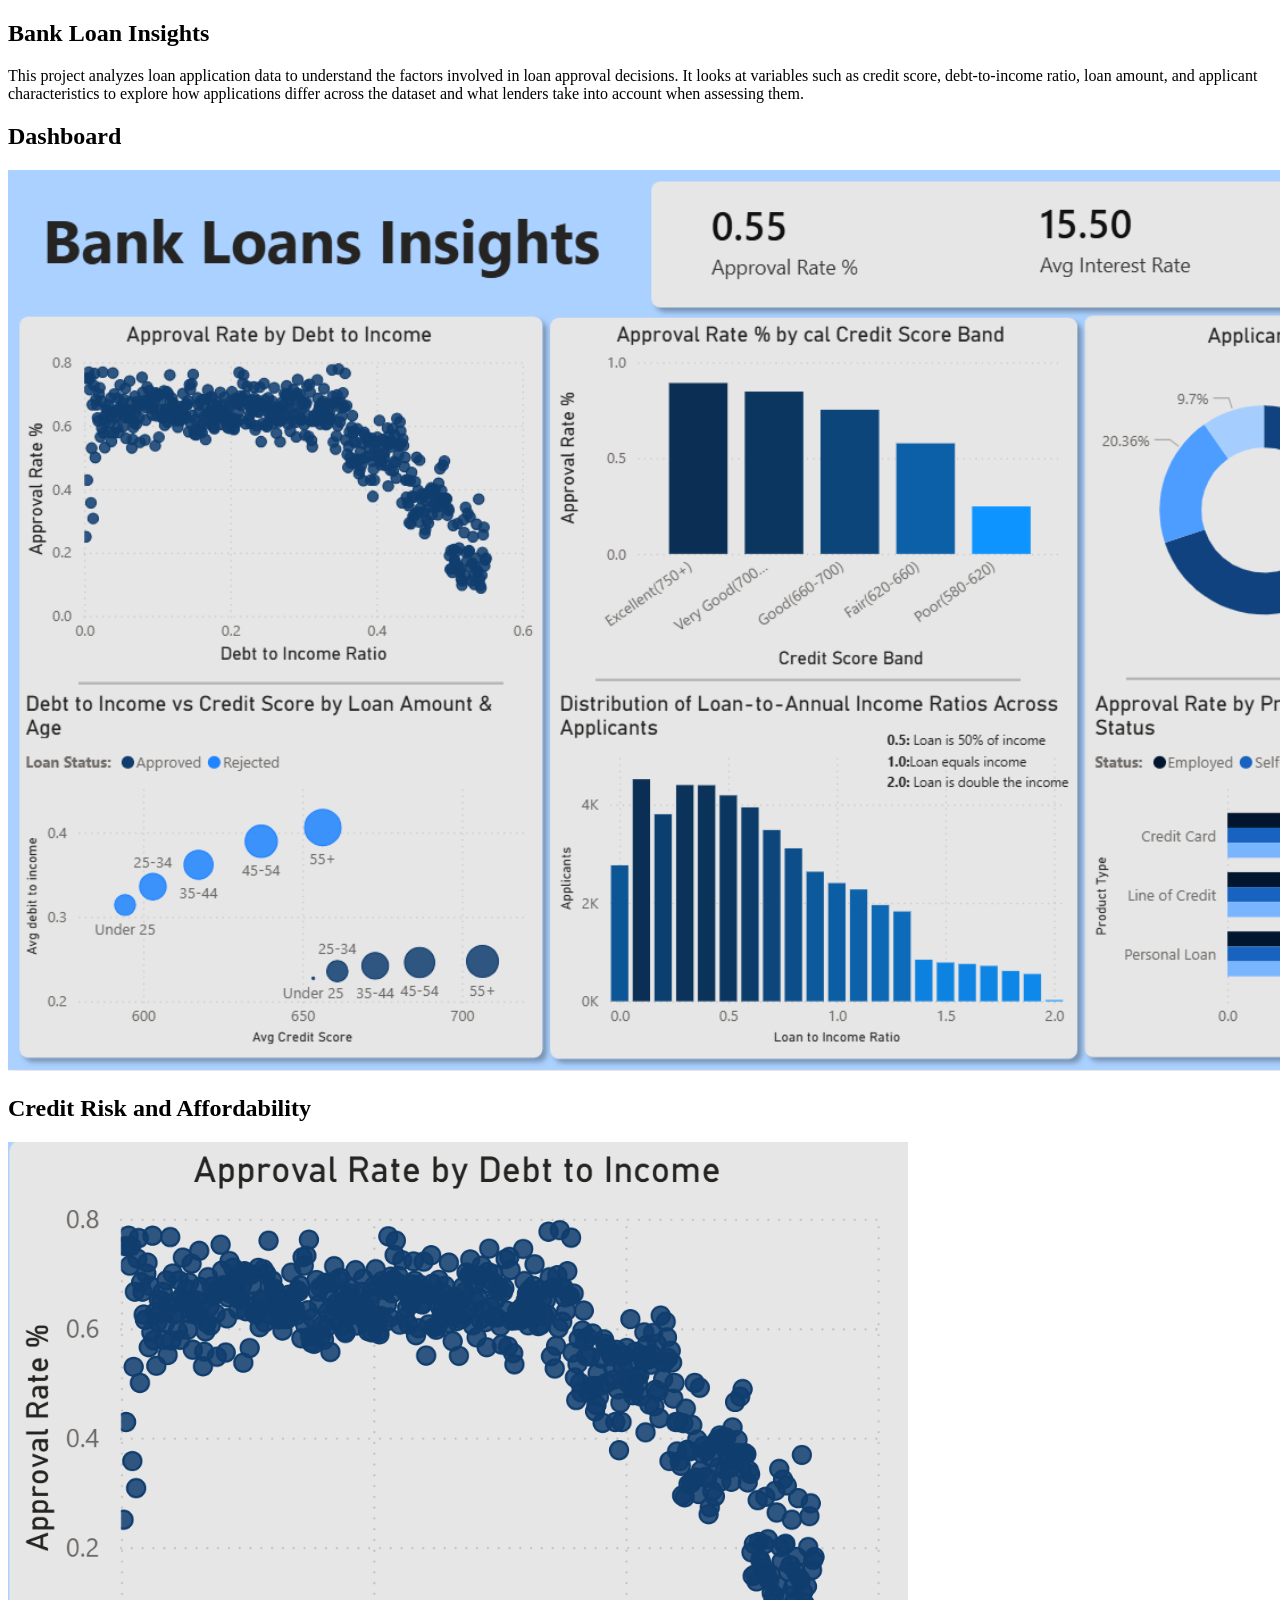
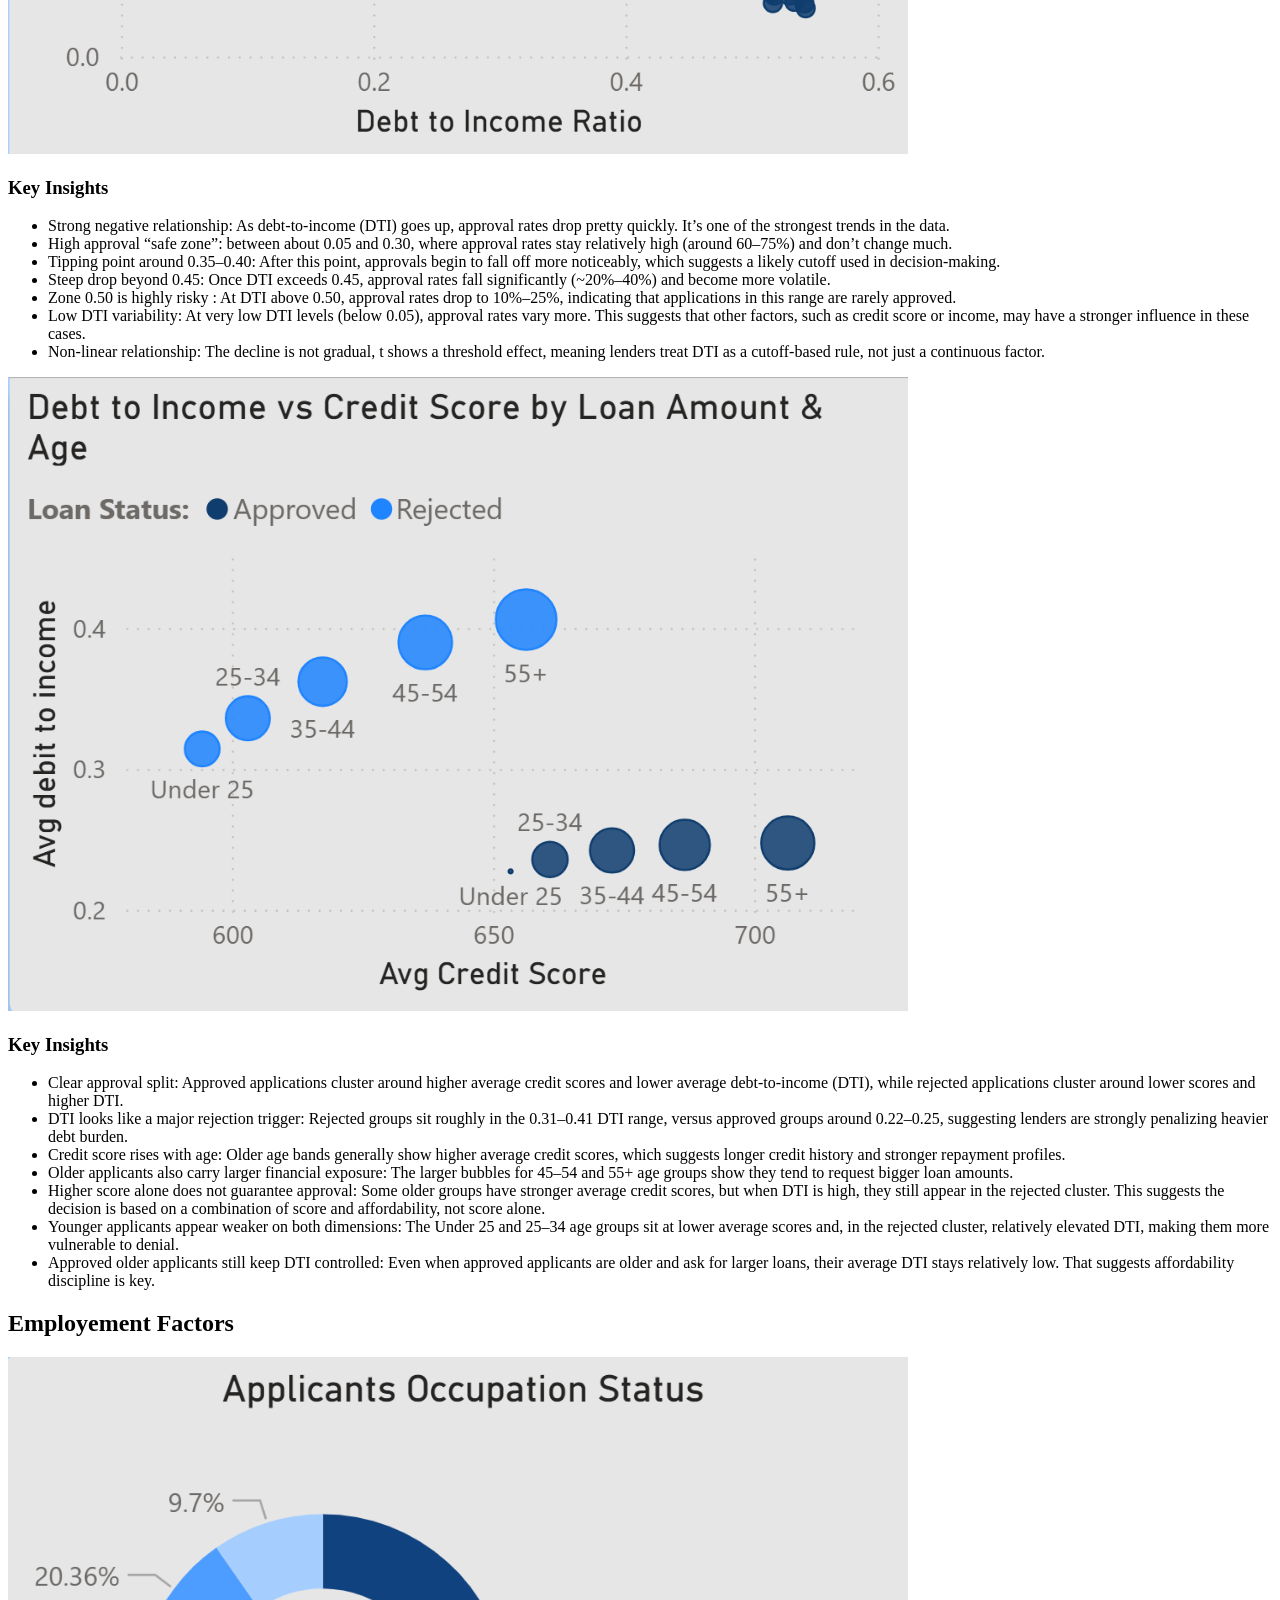
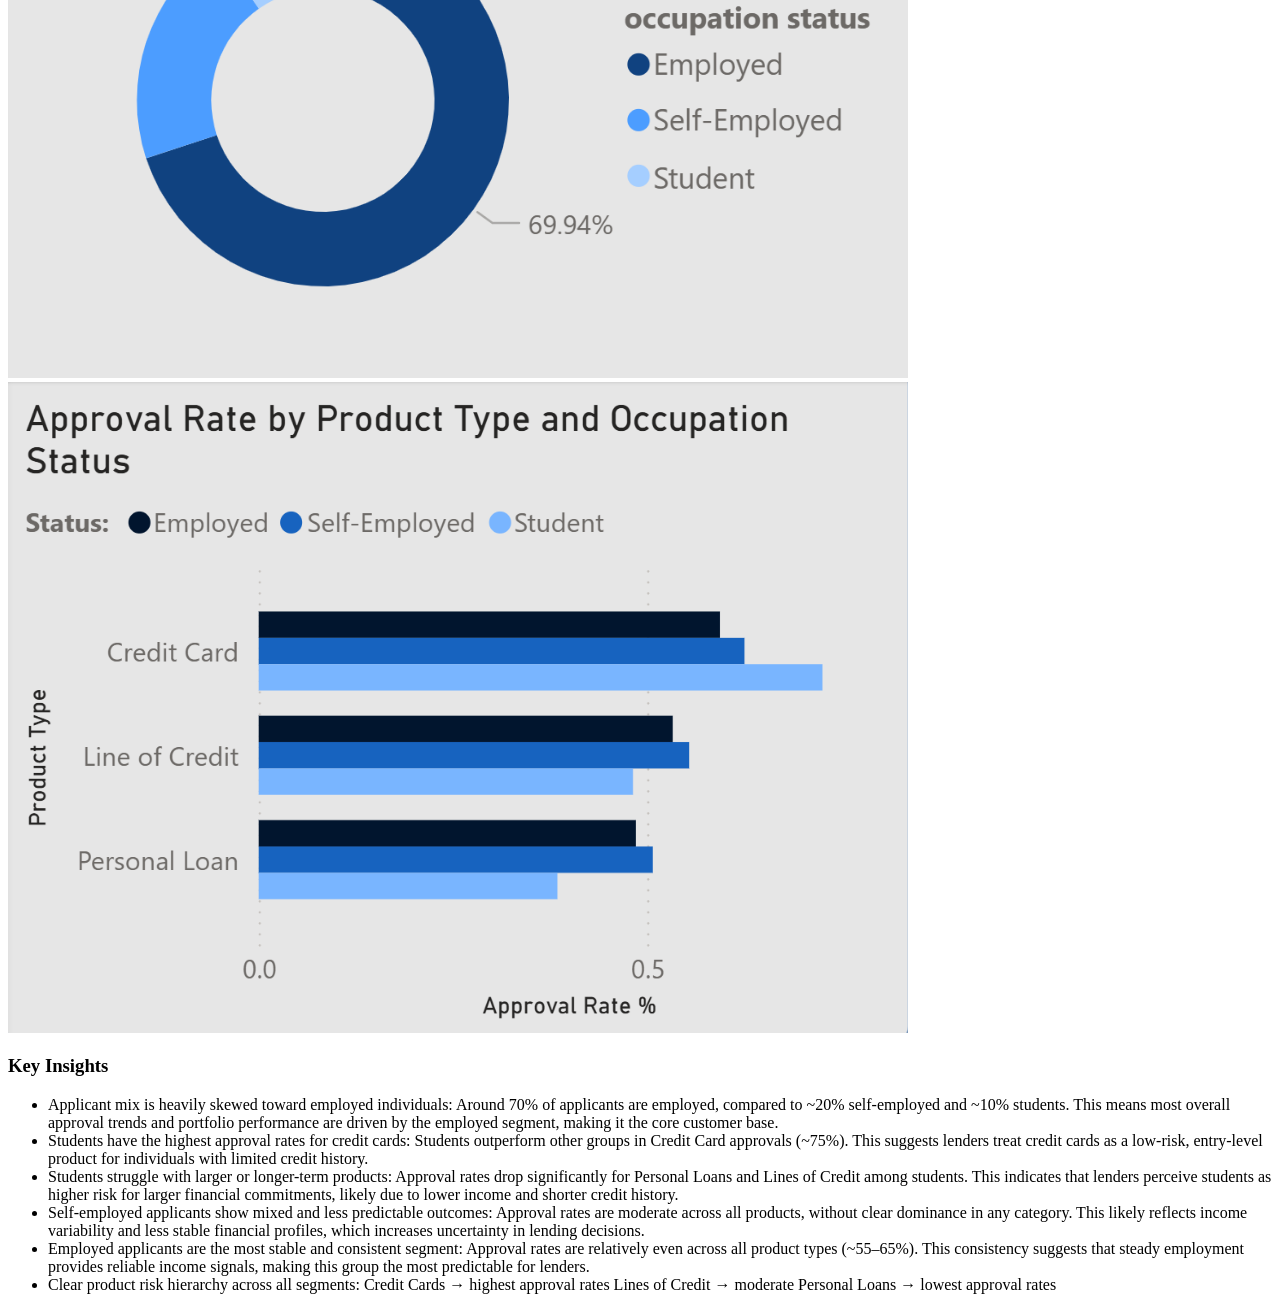
==== insights page: bank loan.html @ 74b9f203 "Update insights page: bank loan.html" ====
<!DOCTYPE html>
<html lang="en">
<head>
  <meta charset="UTF-8">
  <meta name="viewport" content="width=device-width, initial-scale=1.0">
  <title>Project One Documentation</title>
  <link rel="stylesheet" href="style.css">
</head>
<body>

  <section class="project-doc">
    <h1>Bank Loan Insights </h1>
    <p>This project analyzes loan application data to understand the factors involved in loan approval decisions. 
      It looks at variables such as credit score, debt-to-income ratio, loan amount, and applicant characteristics 
      to explore how applications differ across the dataset and what lenders take into account when assessing them.</p>

     <h1>Dashboard </h1>
    <img src="assets/Images/Bank loan/Bank loan Dashboard.png" width="1600">
   

<!--💡INSIGHT 1 -->
    
  <h1>Credit Risk and Affordability</h1>
     <img src="assets/Images/Bank loan/approval rate by debt to income.png" alt="Chart showing sales trend" width="900">

    <h3>Key Insights</h3>
    <ul>
      <li>Strong negative relationship: 
		  As debt-to-income (DTI) goes up, approval rates drop pretty quickly. It’s one of the strongest trends in the data.</li>
      <li>High approval “safe zone”: between about 0.05 and 0.30, where approval rates stay relatively high (around 60–75%) and don’t change much.</li>
      <li>Tipping point around 0.35–0.40: After this point, approvals begin to fall off more noticeably, which suggests a likely cutoff used in decision-making.</li>
      <li>Steep drop beyond 0.45:  Once DTI exceeds 0.45, approval rates fall significantly (~20%–40%) and become more volatile.</li>
      <li>Zone 0.50 is highly risky : At DTI above 0.50, approval rates drop to 10%–25%, indicating that applications in this range are rarely approved.</li>
      <li>Low DTI variability:  At very low DTI levels (below 0.05), approval rates vary more. This suggests that other factors, such as credit score or income, may have a stronger influence in these cases. </li>
      <li>Non-linear relationship: The decline is not gradual, t shows a threshold effect, meaning lenders treat DTI as a cutoff-based rule, not just a continuous factor.</li>
    </ul>

    
     <img src="assets/Images/Bank loan/chart. DTI vs CS.png" alt="Chart showing sales trend" width="900">

    <h3>Key Insights</h3>
    <ul>
      <li>Clear approval split: Approved applications cluster around higher average credit scores and lower average debt-to-income (DTI), while rejected applications cluster around lower scores and higher DTI.</li>
      <li>DTI looks like a major rejection trigger: Rejected groups sit roughly in the 0.31–0.41 DTI range, versus approved groups around 0.22–0.25, suggesting lenders are strongly penalizing heavier debt burden.</li>
      <li>Credit score rises with age: Older age bands generally show higher average credit scores, which suggests longer credit history and stronger repayment profiles.</li>
      <li>Older applicants also carry larger financial exposure: The larger bubbles for 45–54 and 55+ age groups show they tend to request bigger loan amounts.</li>
      <li>Higher score alone does not guarantee approval: Some older groups have stronger average credit scores, but when DTI is high, they still appear in the rejected cluster. This suggests the decision is based on a combination of score and affordability, not score alone.</li>
      <li>Younger applicants appear weaker on both dimensions: The Under 25 and 25–34 age groups sit at lower average scores and, in the rejected cluster, relatively elevated DTI, making them more vulnerable to denial. </li>
      <li>Approved older applicants still keep DTI controlled: Even when approved applicants are older and ask for larger loans, their average DTI stays relatively low. That suggests affordability discipline is key.</li>
    </ul>


 <!--💡INSIGHT 2 -->
    
  <h1>Employement Factors</h1>
     <img src="assets/Images/Bank loan/apllications job status.png" alt="Chart showing sales trend" width="900">
     <img src="assets/Images/Bank loan/product per occupation.png" alt="Chart showing sales trend" width="900">

    <h3>Key Insights</h3>
    <ul>
      <li>Applicant mix is heavily skewed toward employed individuals: Around 70% of applicants are employed, compared to ~20% self-employed and ~10% students. This means most overall approval trends and portfolio performance are driven by the employed segment, making it the core customer base.</li>
      <li>Students have the highest approval rates for credit cards: Students outperform other groups in Credit Card approvals (~75%). This suggests lenders treat credit cards as a low-risk, entry-level product for individuals with limited credit history.</li>
      <li>Students struggle with larger or longer-term products: Approval rates drop significantly for Personal Loans and Lines of Credit among students. This indicates that lenders perceive students as higher risk for larger financial commitments, likely due to lower income and shorter credit history.</li>
      <li>Self-employed applicants show mixed and less predictable outcomes: Approval rates are moderate across all products, without clear dominance in any category. This likely reflects income variability and less stable financial profiles, which increases uncertainty in lending decisions.</li>
      <li>Employed applicants are the most stable and consistent segment: Approval rates are relatively even across all product types (~55–65%). This consistency suggests that steady employment provides reliable income signals, making this group the most predictable for lenders.</li>
      <li>Clear product risk hierarchy across all segments: 
						Credit Cards → highest approval rates
						Lines of Credit → moderate			
						Personal Loans → lowest approval rates</li>
     </ul>
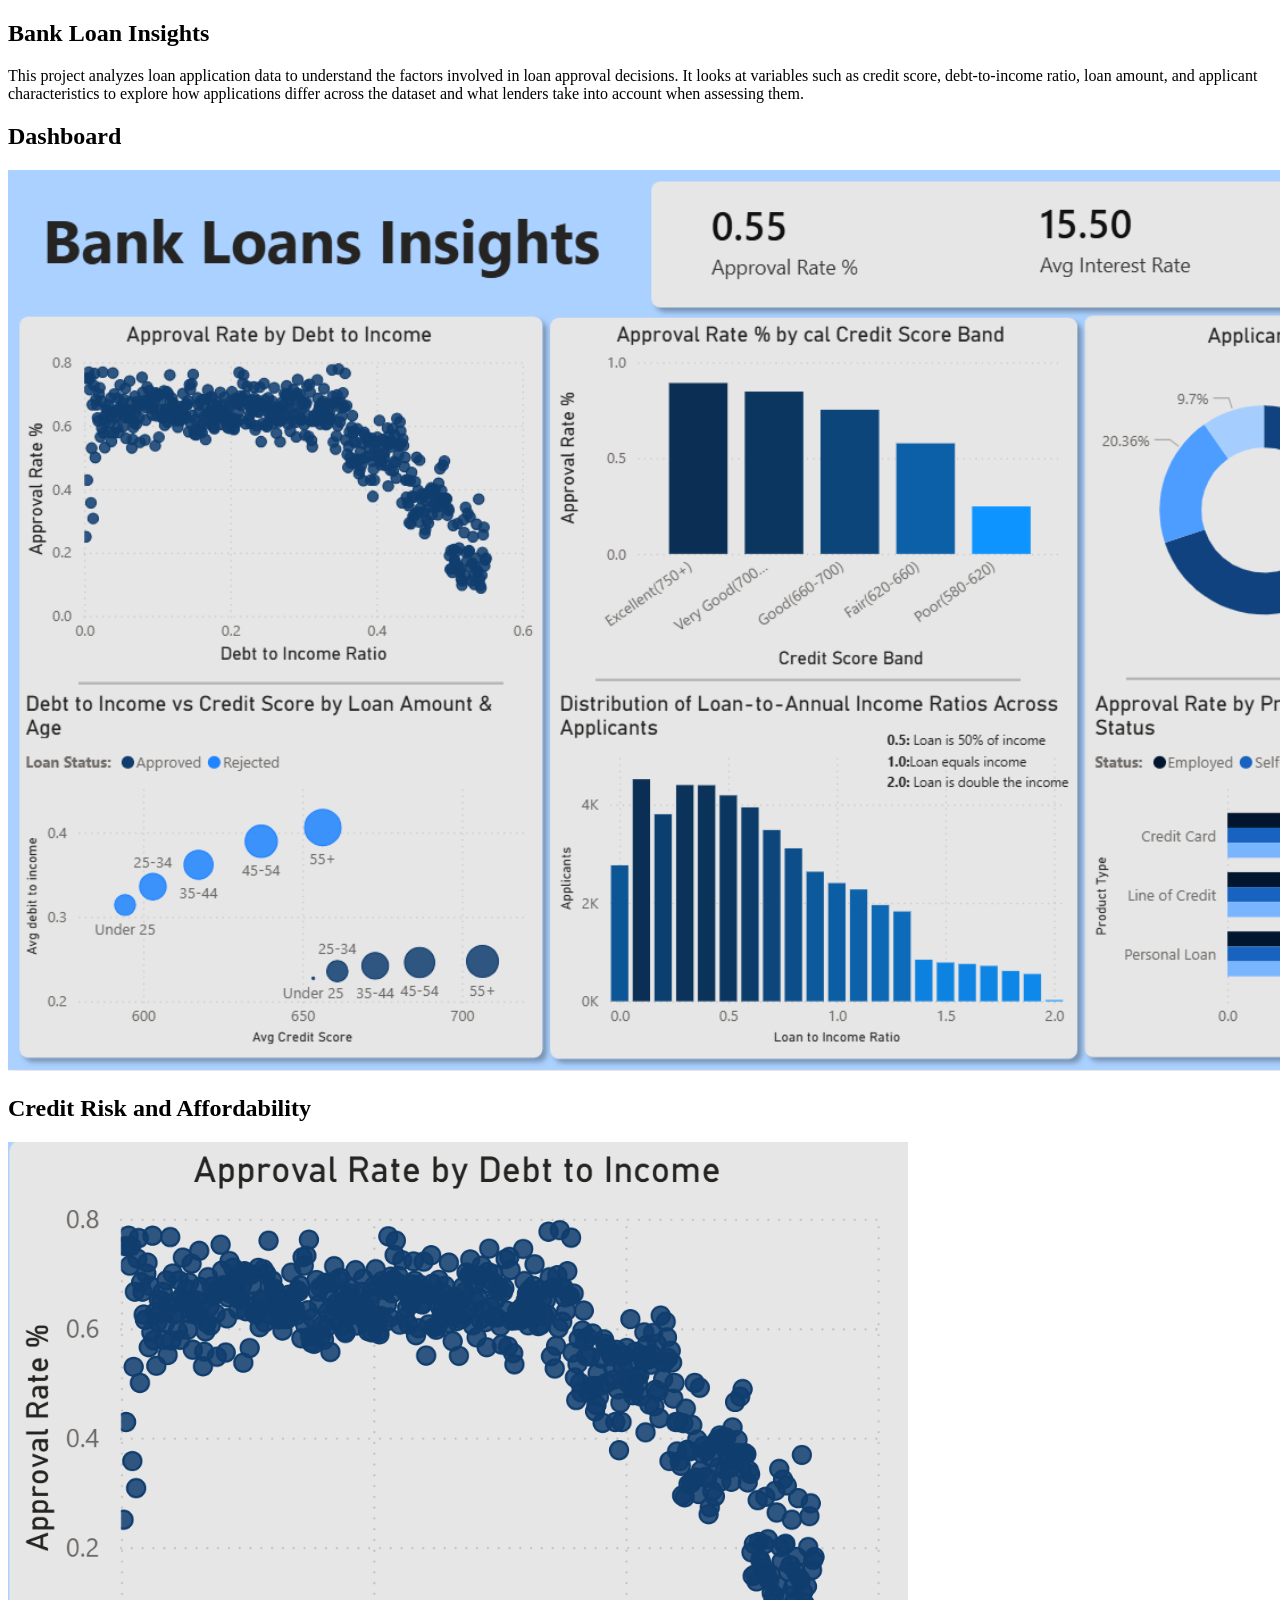
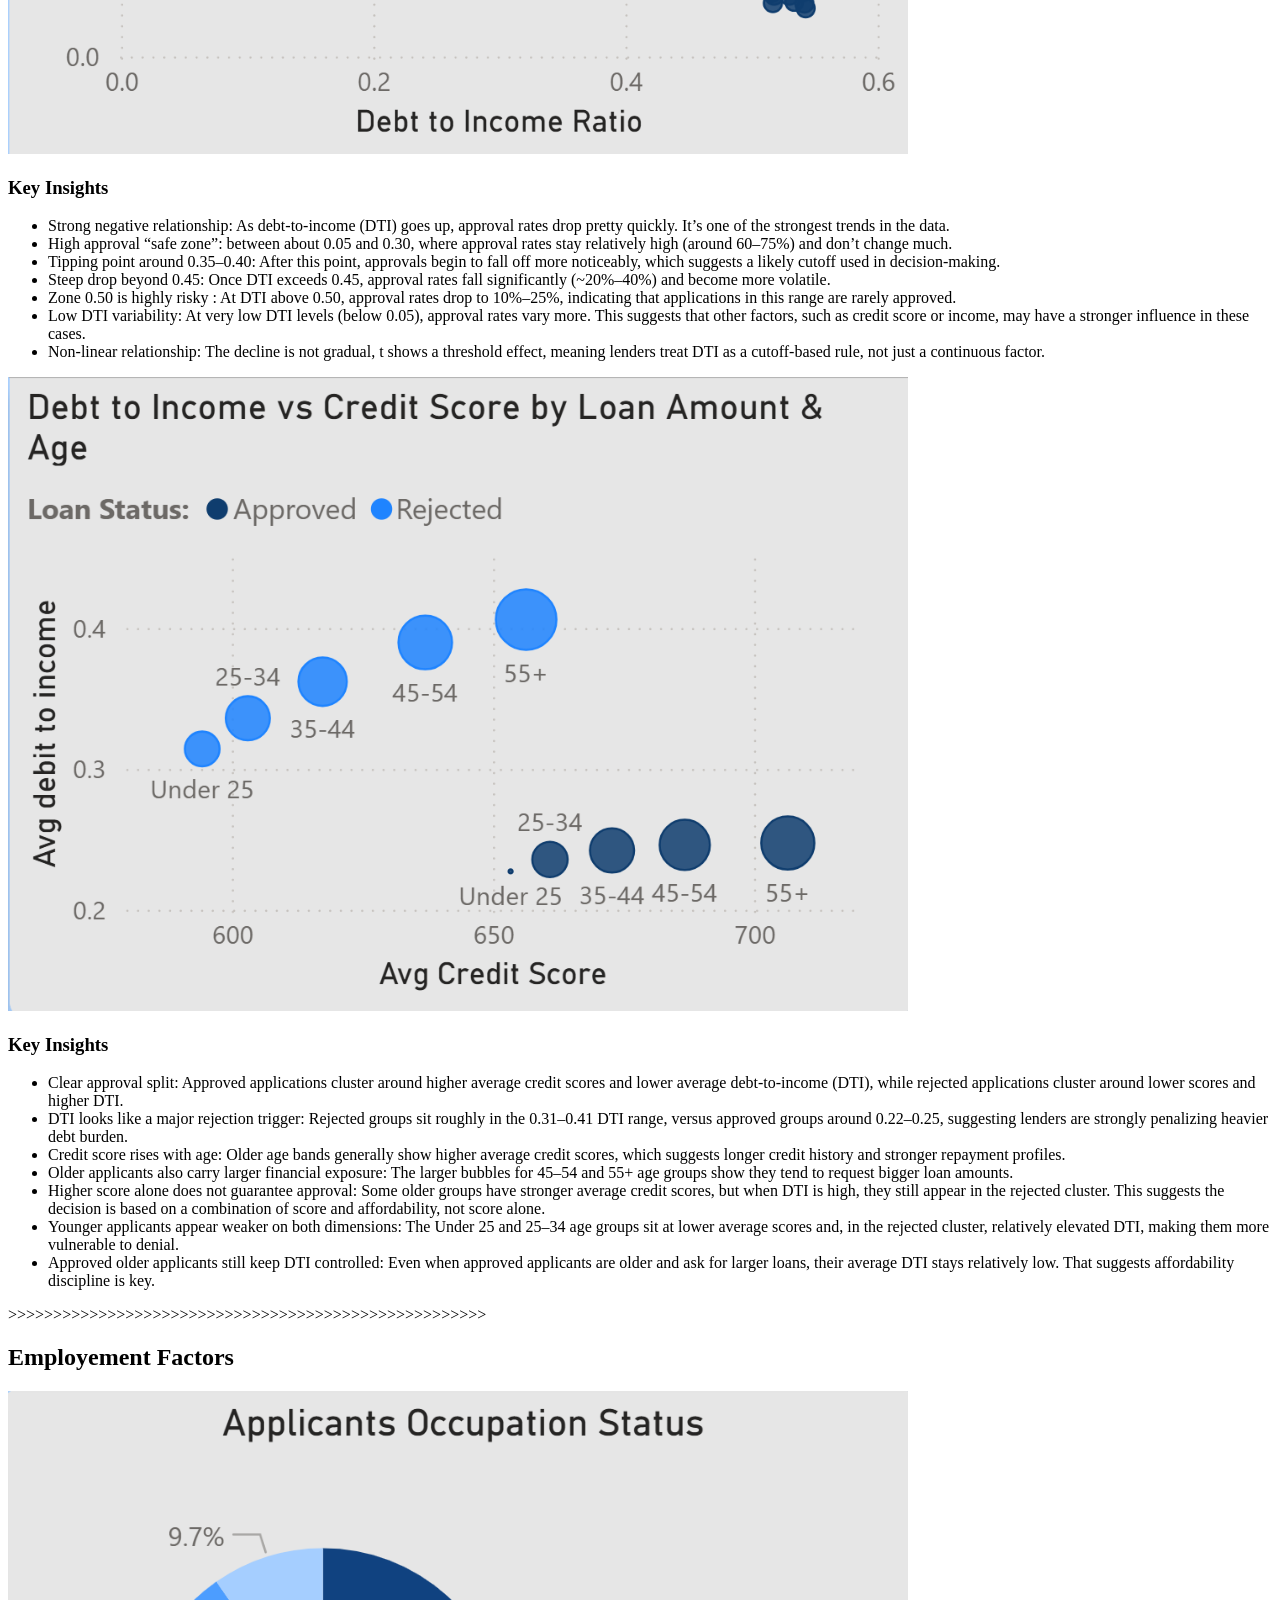
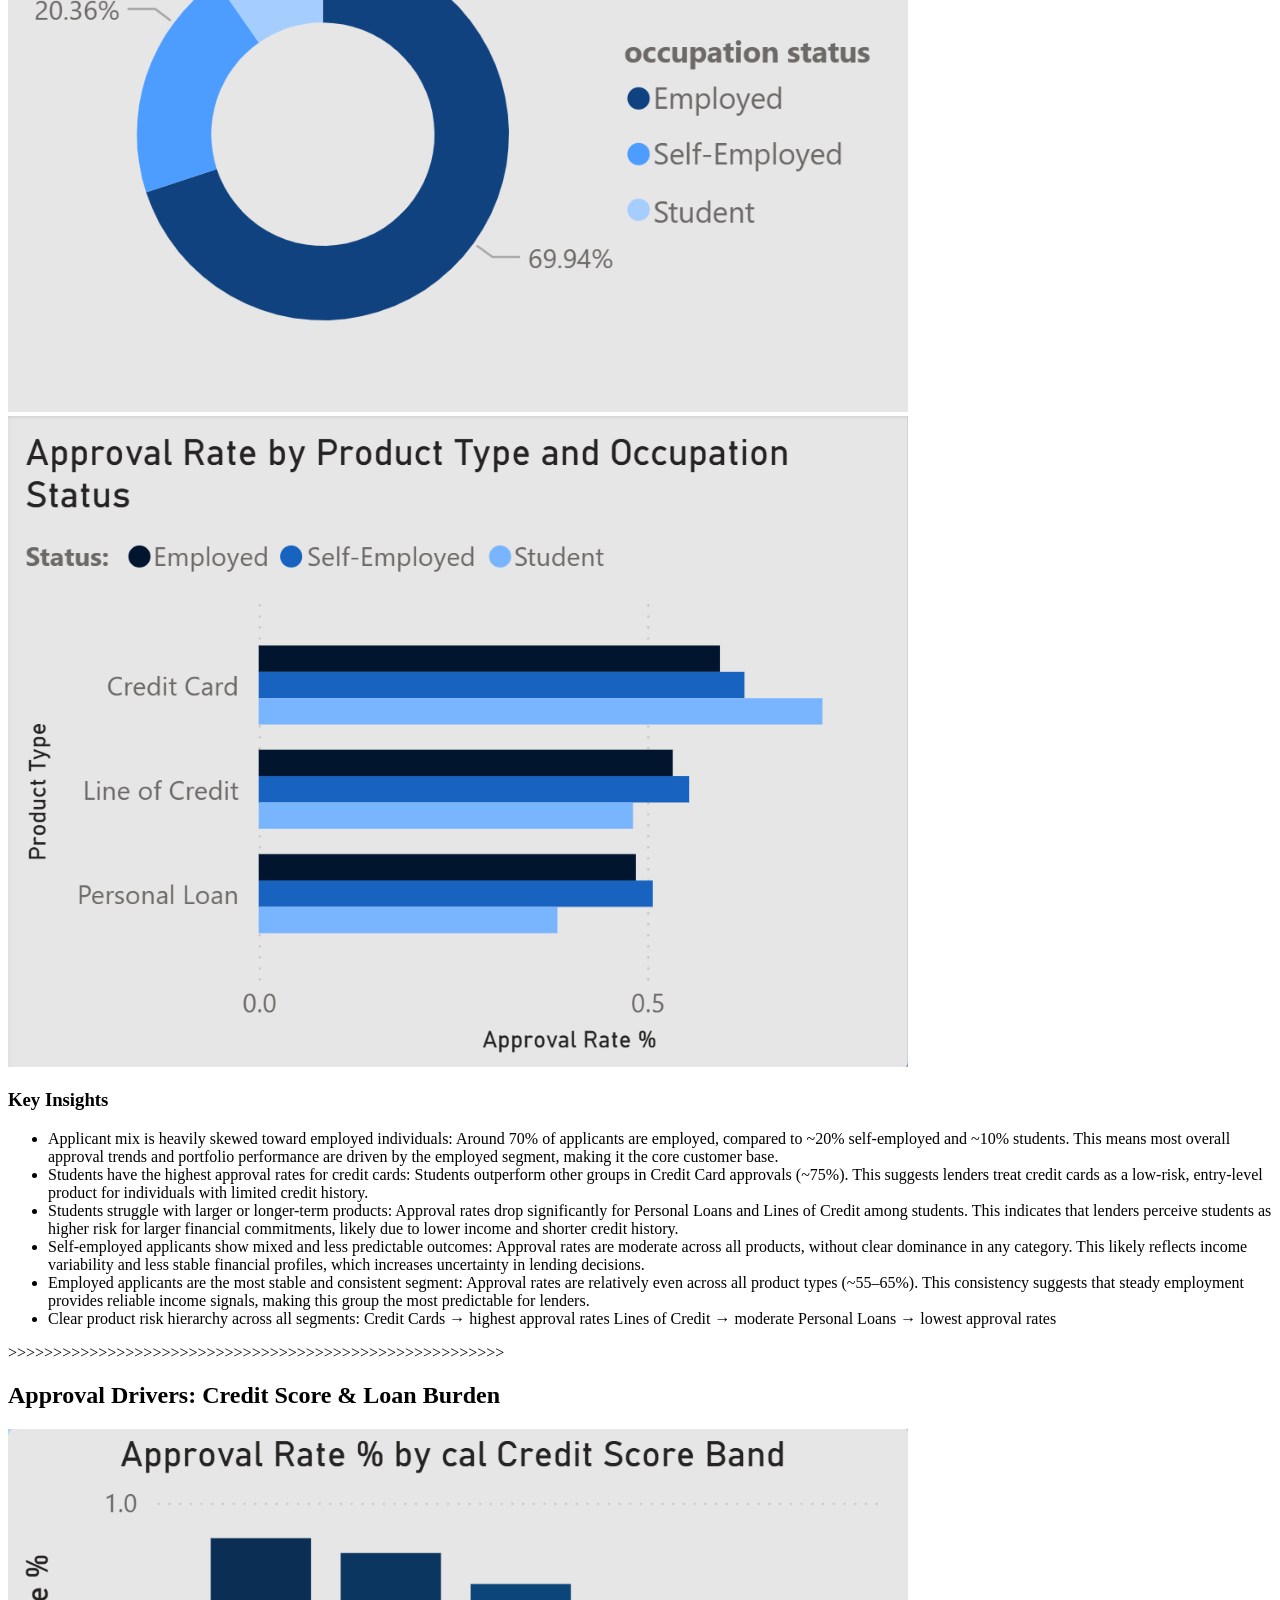
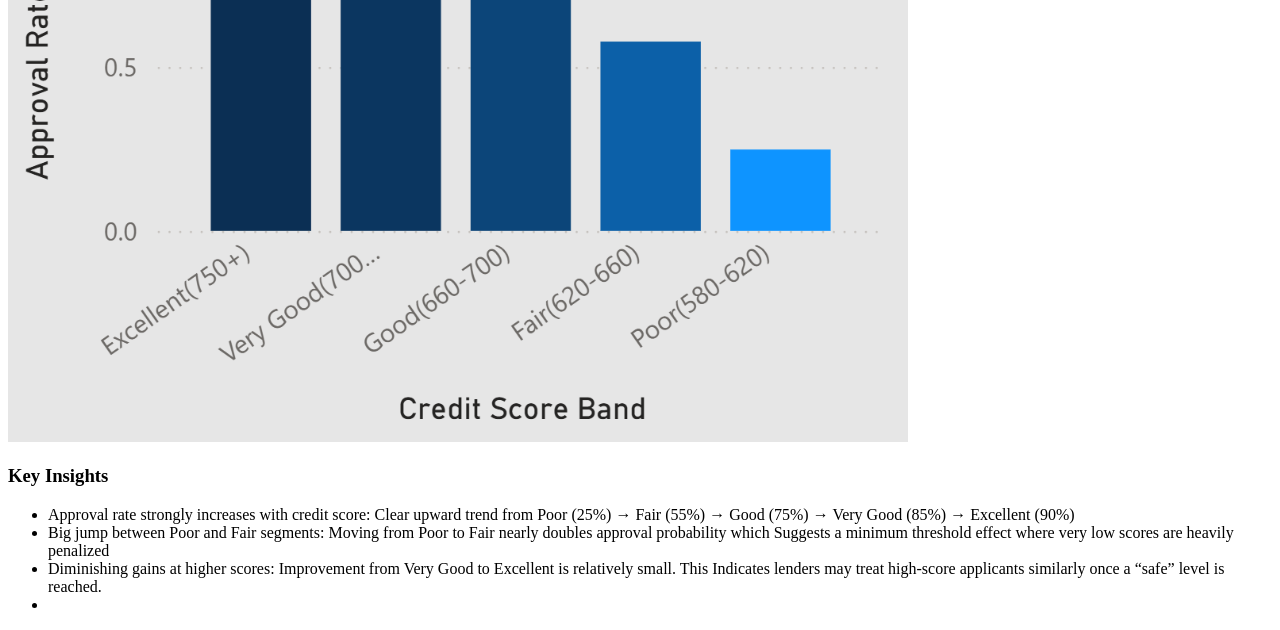
==== commit 6b79f123: "Update insights page: bank loan.html" ====
--- a/insights page: bank loan.html
+++ b/insights page: bank loan.html
@@ -50,7 +50,10 @@
     </ul>
 
 
- <!--💡INSIGHT 2 -->
+
+	  
+
+ <!--💡INSIGHT 2 -->>>>>>>>>>>>>>>>>>>>>>>>>>>>>>>>>>>>>>>>>>>>>>>>>>>>>>
     
   <h1>Employement Factors</h1>
      <img src="assets/Images/Bank loan/apllications job status.png" alt="Chart showing sales trend" width="900">
@@ -68,5 +71,21 @@
 						Lines of Credit → moderate			
 						Personal Loans → lowest approval rates</li>
      </ul>
+
+
+
+	  
+
+ <!--💡INSIGHT 3 -->>>>>>>>>>>>>>>>>>>>>>>>>>>>>>>>>>>>>>>>>>>>>>>>>>>>>>>>
+    
+  <h1>Approval Drivers: Credit Score & Loan Burden</h1>
+     <img src="assets/Images/Bank loan/aproval rate by CS.png" alt="Chart showing sales trend" width="900">
+
+    <h3>Key Insights</h3>
+    <ul>
+	  <li>Approval rate strongly increases with credit score: Clear upward trend from Poor (25%) → Fair (55%) → Good (75%) → Very Good (85%) → Excellent (90%)</li>
+	  <li>Big jump between Poor and Fair segments: Moving from Poor to Fair nearly doubles approval probability which Suggests a minimum threshold effect where very low scores are heavily penalized</li>
+	  <li>Diminishing gains at higher scores: Improvement from Very Good to Excellent is relatively small. This Indicates lenders may treat high-score applicants similarly once a “safe” level is reached.</li>
+	  <li></li>
     
 
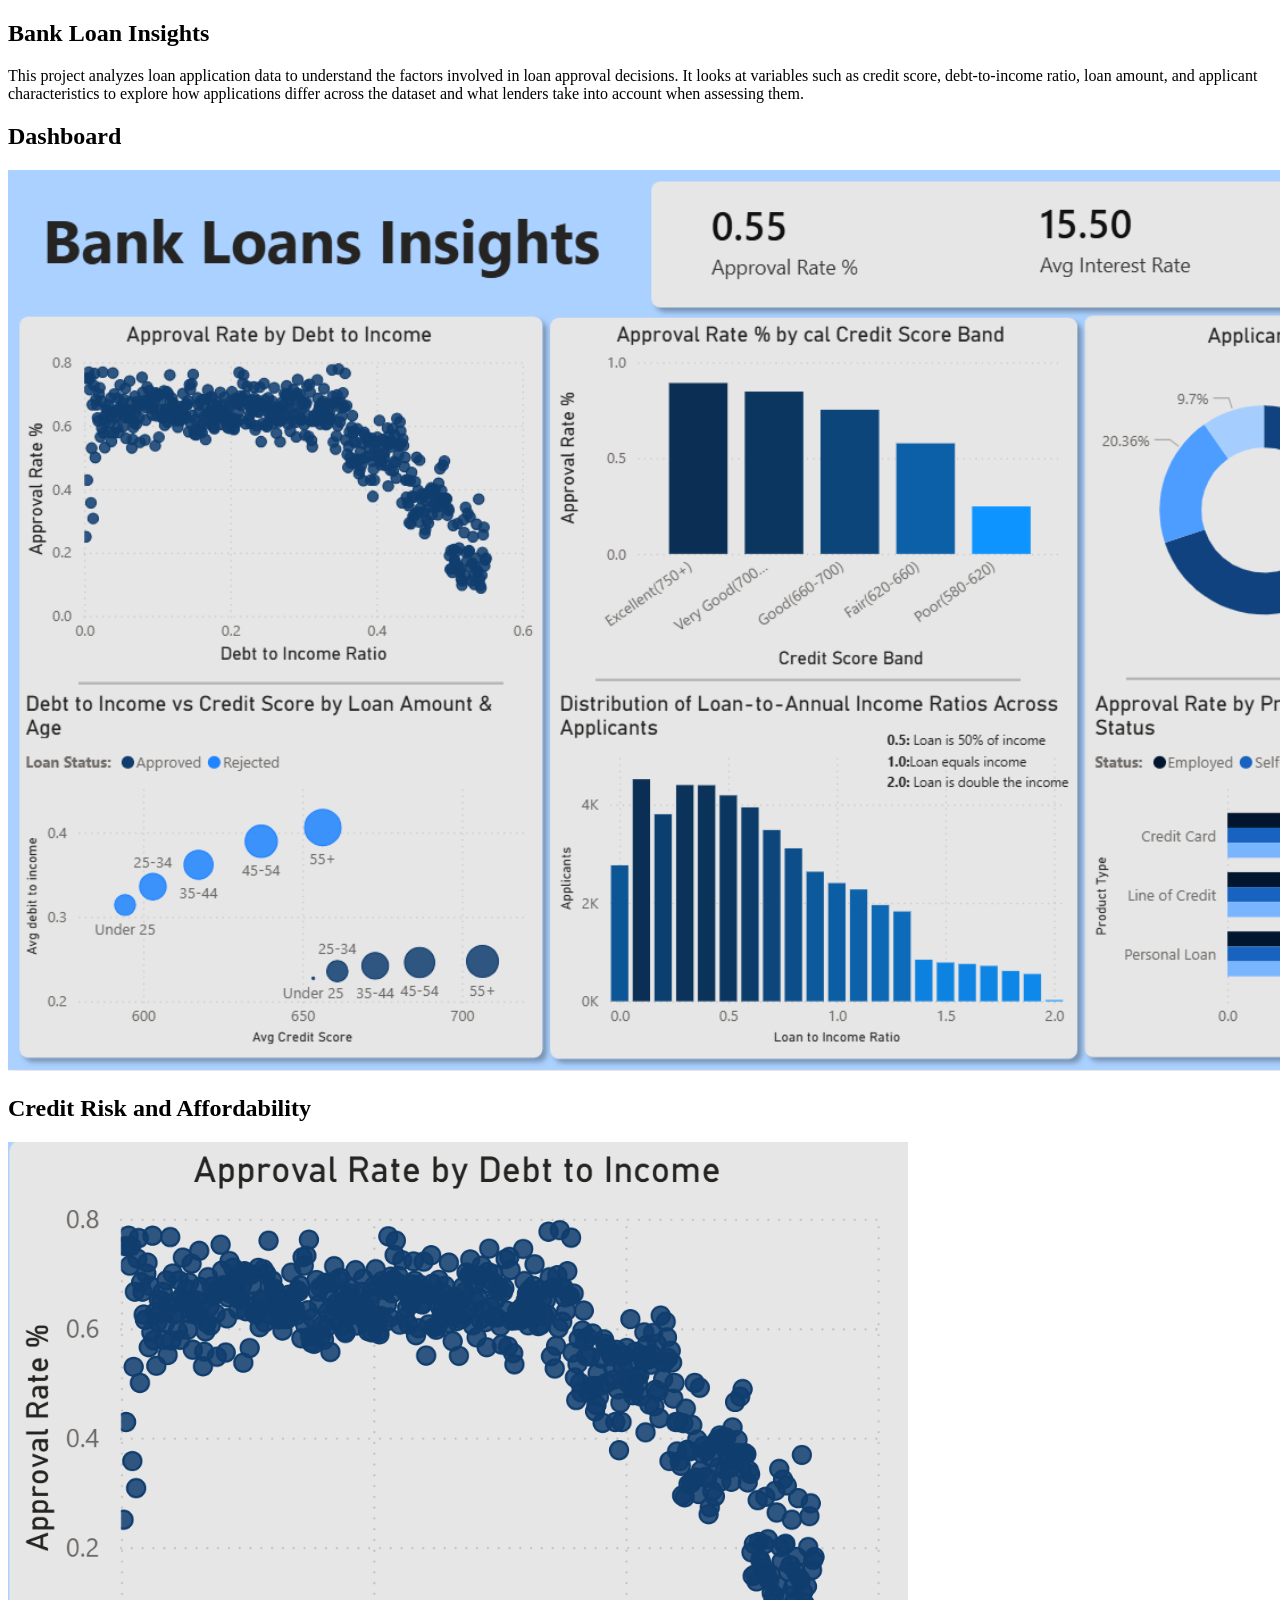
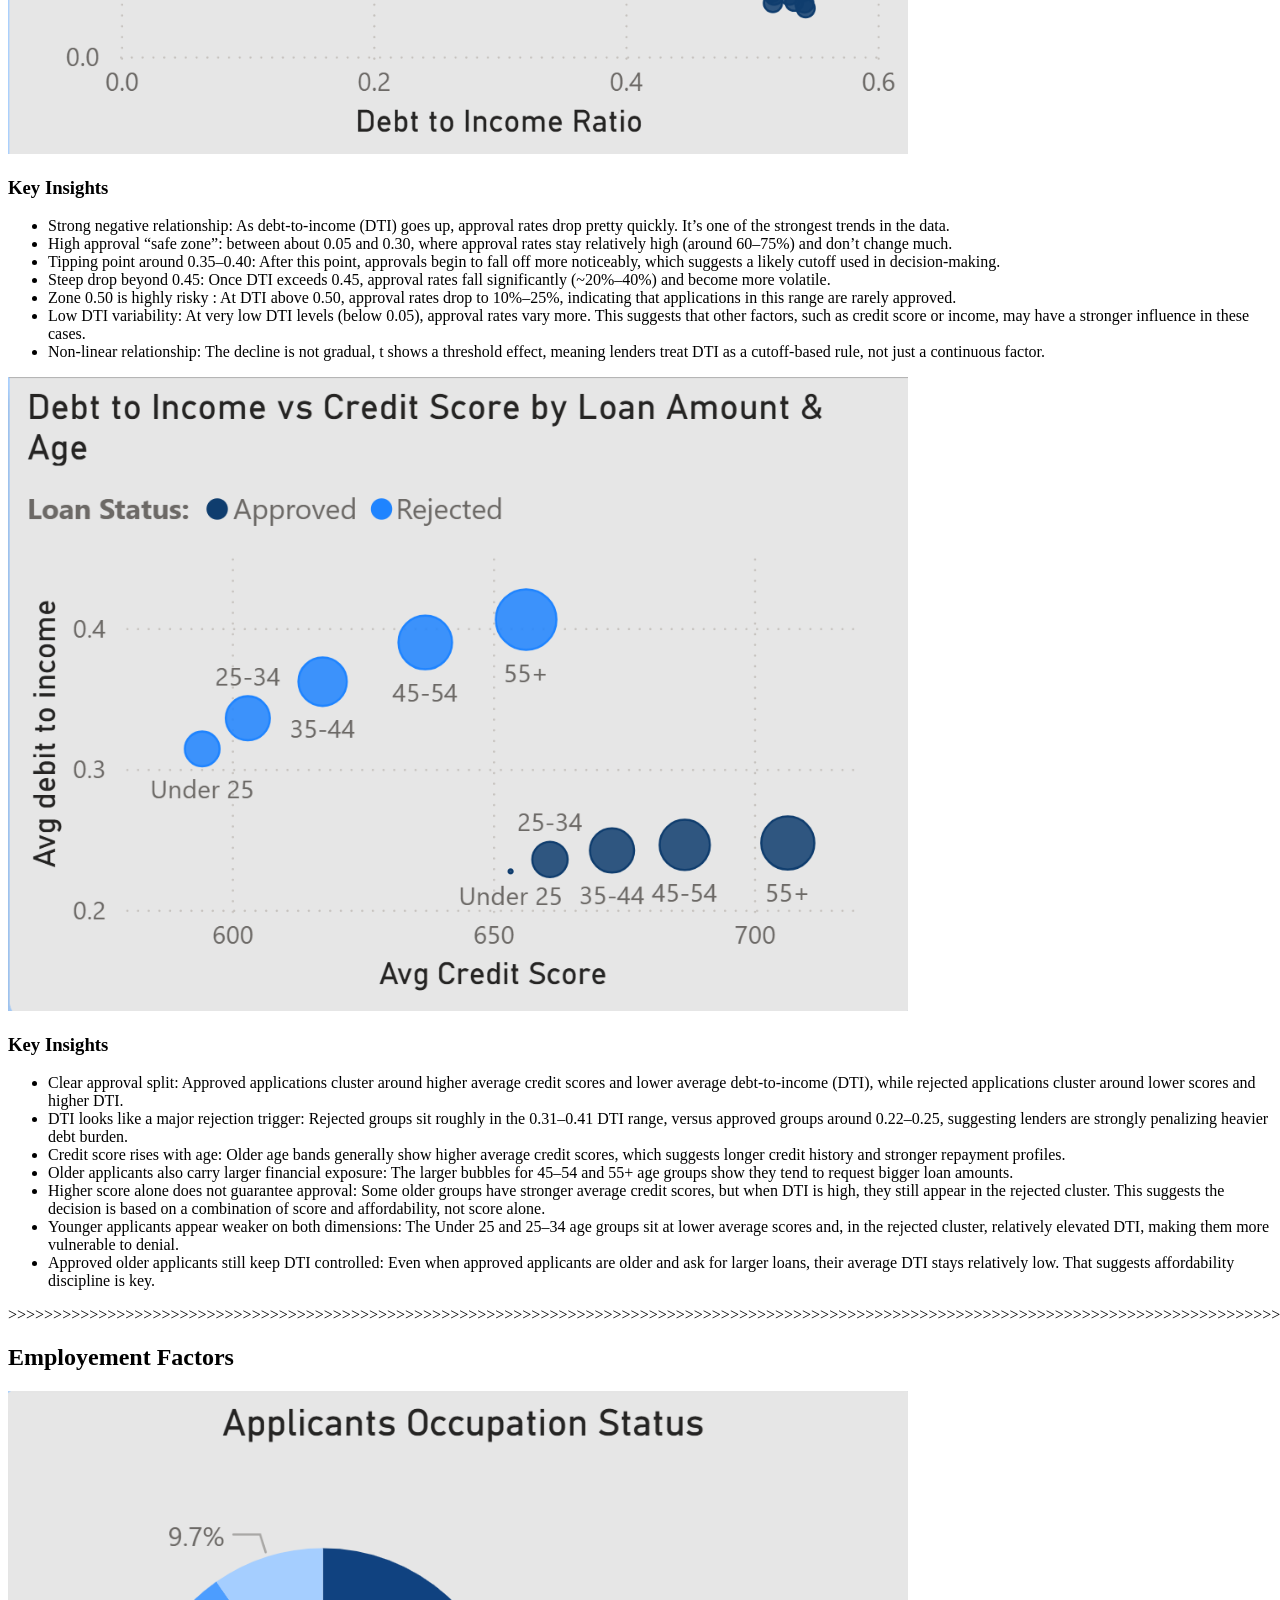
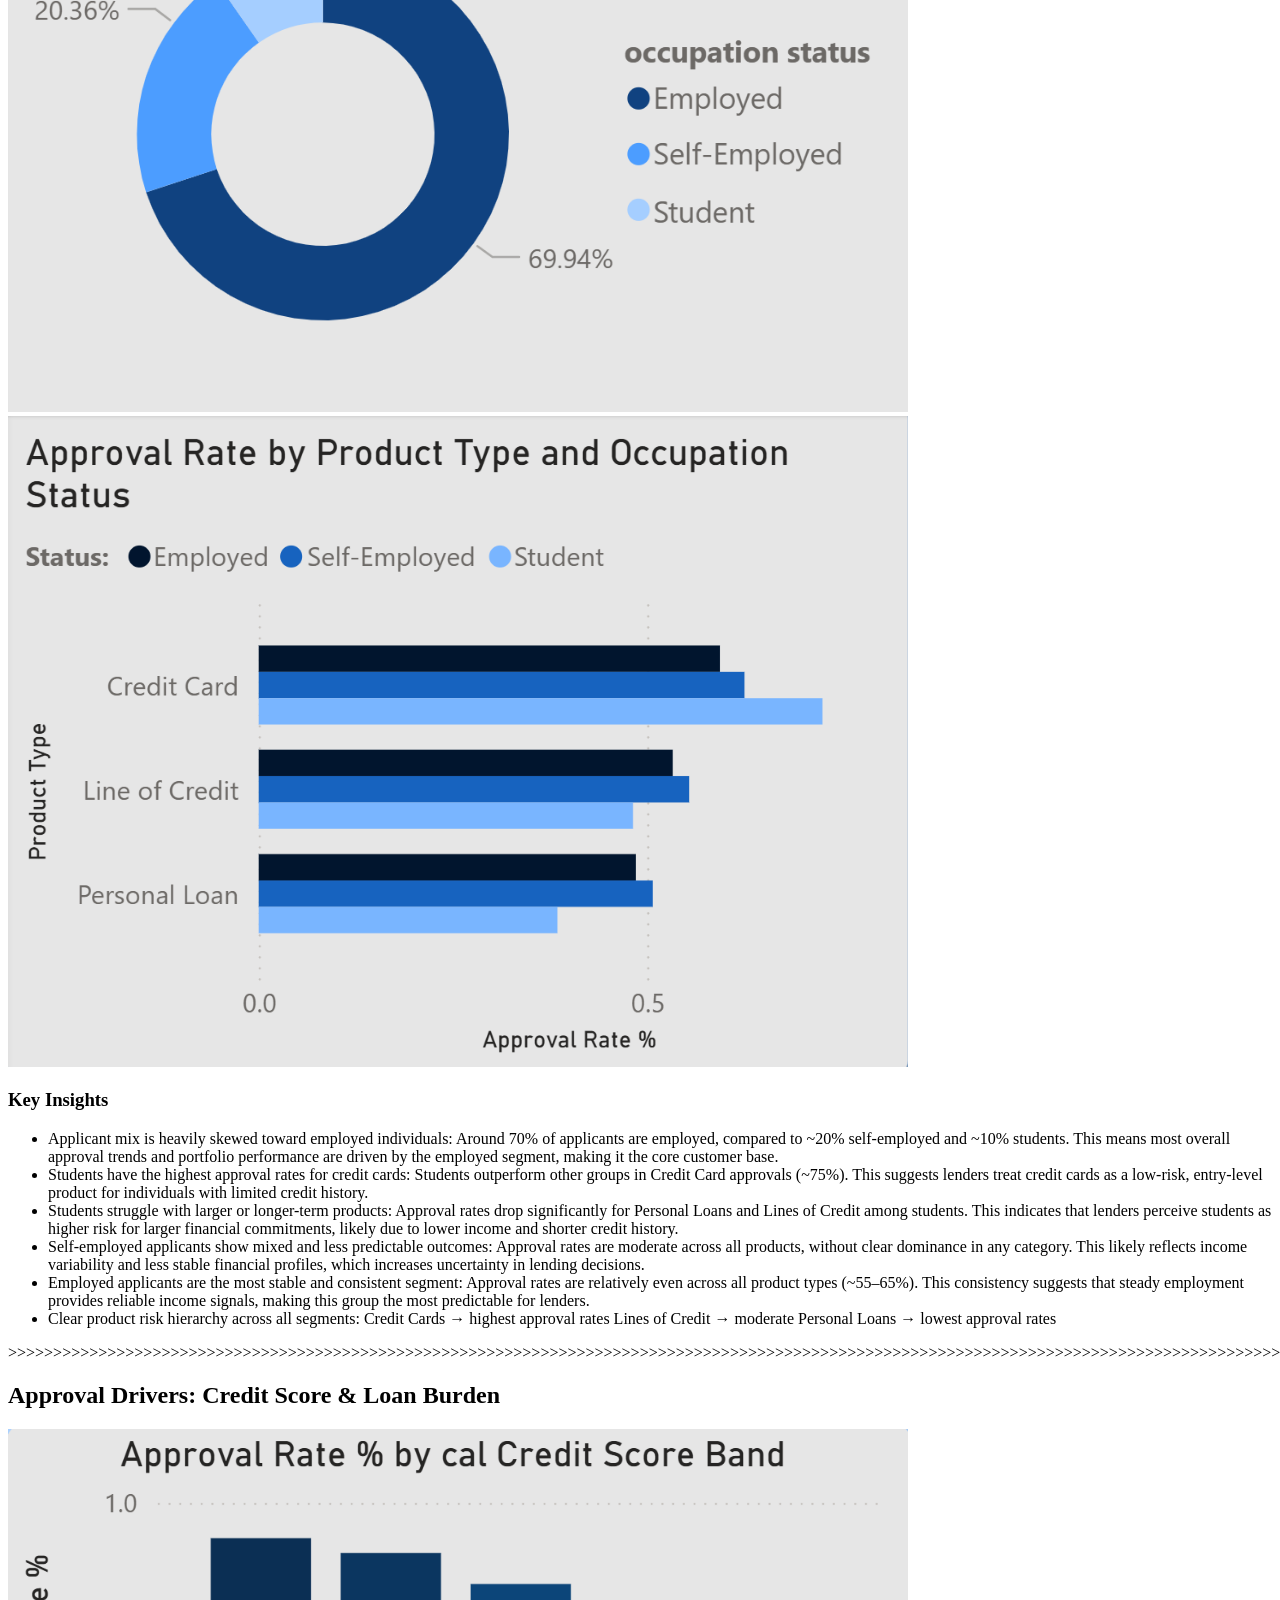
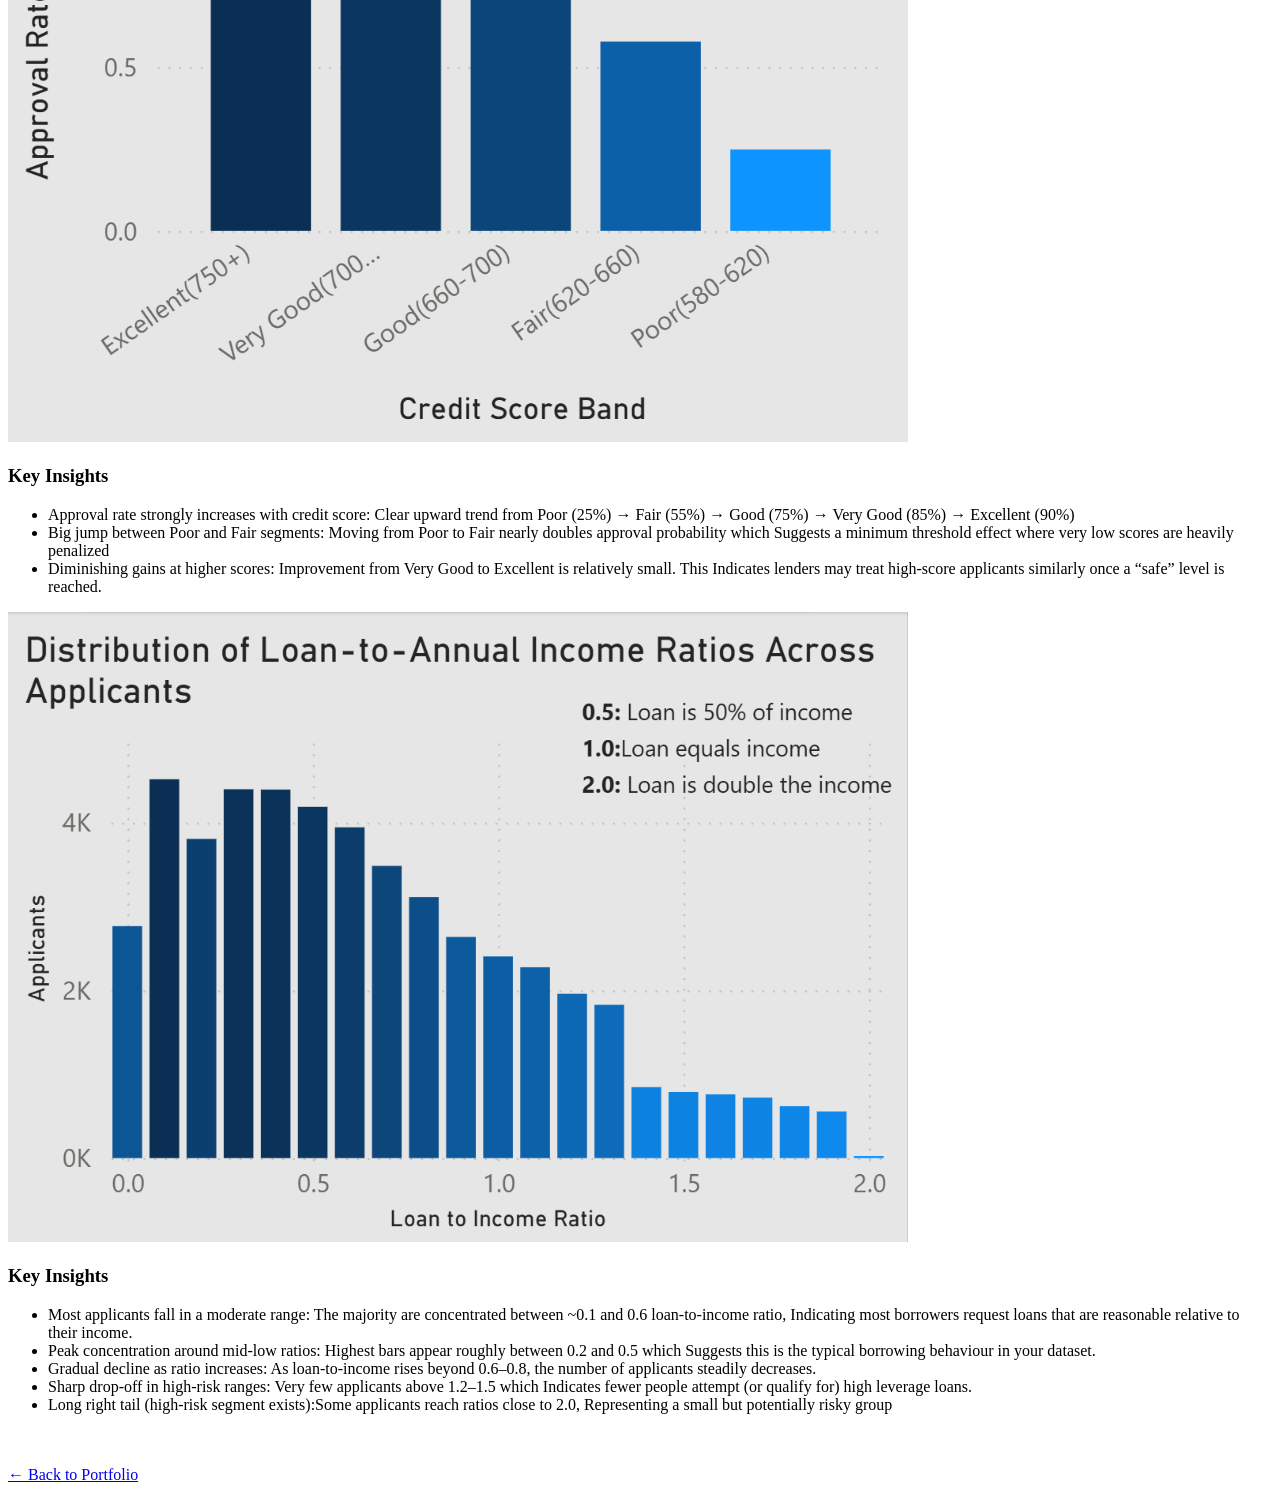
==== commit 2f629d17: "Update insights page: bank loan.html" ====
--- a/insights page: bank loan.html
+++ b/insights page: bank loan.html
@@ -53,7 +53,8 @@
 
 	  
 
- <!--💡INSIGHT 2 -->>>>>>>>>>>>>>>>>>>>>>>>>>>>>>>>>>>>>>>>>>>>>>>>>>>>>>
+ <!--💡INSIGHT 2 -->>>>>>>>>>>>>>>>>>>>>>>>>>>>>>>>>>>>>>>>>>>>>>>>>>>>>>>>>>>>>>>>>>>>>>>>>>>>>>>>>>>>>>>>>>>>>>>>>>>>>>>>>>>>>>>>>>>>>>>>>>>>>>>>>>>>>>>>>>>>>>>>>>>>>>>>>>>>>>>>>>>>>>>>>>>>>>>>>>>>>>>>>>>>>>>>>>>>>>>>>>>>>>>
+
     
   <h1>Employement Factors</h1>
      <img src="assets/Images/Bank loan/apllications job status.png" alt="Chart showing sales trend" width="900">
@@ -76,7 +77,7 @@
 
 	  
 
- <!--💡INSIGHT 3 -->>>>>>>>>>>>>>>>>>>>>>>>>>>>>>>>>>>>>>>>>>>>>>>>>>>>>>>>
+ <!--💡INSIGHT 3 -->>>>>>>>>>>>>>>>>>>>>>>>>>>>>>>>>>>>>>>>>>>>>>>>>>>>>>>>>>>>>>>>>>>>>>>>>>>>>>>>>>>>>>>>>>>>>>>>>>>>>>>>>>>>>>>>>>>>>>>>>>>>>>>>>>>>>>>>>>>>>>>>>>>>>>>>>>>>>>>>>>>>>>>>>>>>>>>>>>>>>>>>>>>>>>>>>>>>>>>>>>>>>>>>>
     
   <h1>Approval Drivers: Credit Score & Loan Burden</h1>
      <img src="assets/Images/Bank loan/aproval rate by CS.png" alt="Chart showing sales trend" width="900">
@@ -86,6 +87,23 @@
 	  <li>Approval rate strongly increases with credit score: Clear upward trend from Poor (25%) → Fair (55%) → Good (75%) → Very Good (85%) → Excellent (90%)</li>
 	  <li>Big jump between Poor and Fair segments: Moving from Poor to Fair nearly doubles approval probability which Suggests a minimum threshold effect where very low scores are heavily penalized</li>
 	  <li>Diminishing gains at higher scores: Improvement from Very Good to Excellent is relatively small. This Indicates lenders may treat high-score applicants similarly once a “safe” level is reached.</li>
-	  <li></li>
-    
+	</ul>
 
+		<img src="assets/Images/Bank loan/loan to income ratio.png" alt="Chart showing sales trend" width="900">
+
+    <h3>Key Insights</h3>
+    <ul>
+	  <li>Most applicants fall in a moderate range: The majority are concentrated between ~0.1 and 0.6 loan-to-income ratio, Indicating most borrowers request loans that are reasonable relative to their income.</li>
+	  <li>Peak concentration around mid-low ratios: Highest bars appear roughly between 0.2 and 0.5 which Suggests this is the typical borrowing behaviour in your dataset.</li>
+	  <li>Gradual decline as ratio increases: As loan-to-income rises beyond 0.6–0.8, the number of applicants steadily decreases.</li>
+	  <li>Sharp drop-off in high-risk ranges: Very few applicants above 1.2–1.5 which Indicates fewer people attempt (or qualify for) high leverage loans.</li>
+		     <li>Long right tail (high-risk segment exists):Some applicants reach ratios close to 2.0, Representing a small but potentially risky group</li>	
+    </ul>
+
+
+<br><br>
+    <a href="index.html">← Back to Portfolio</a>
+  </section>
+
+</body>
+</html>
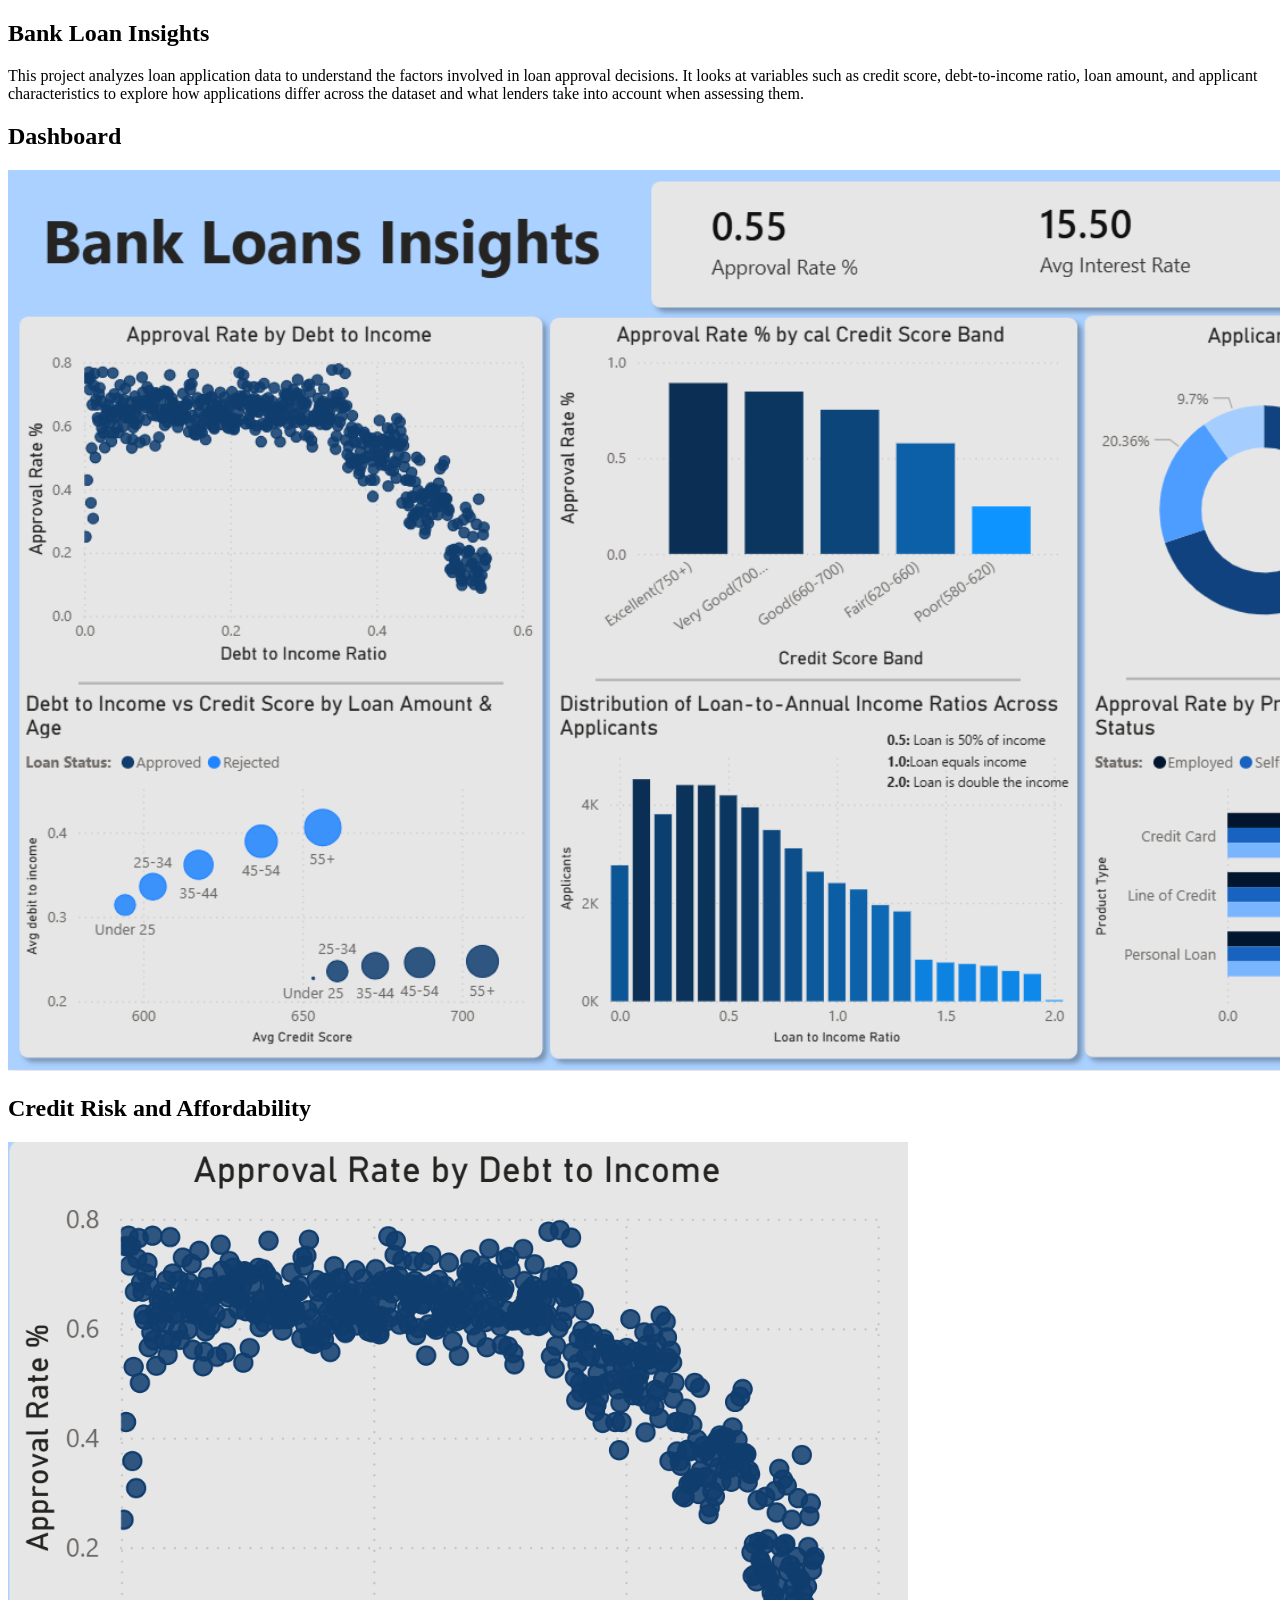
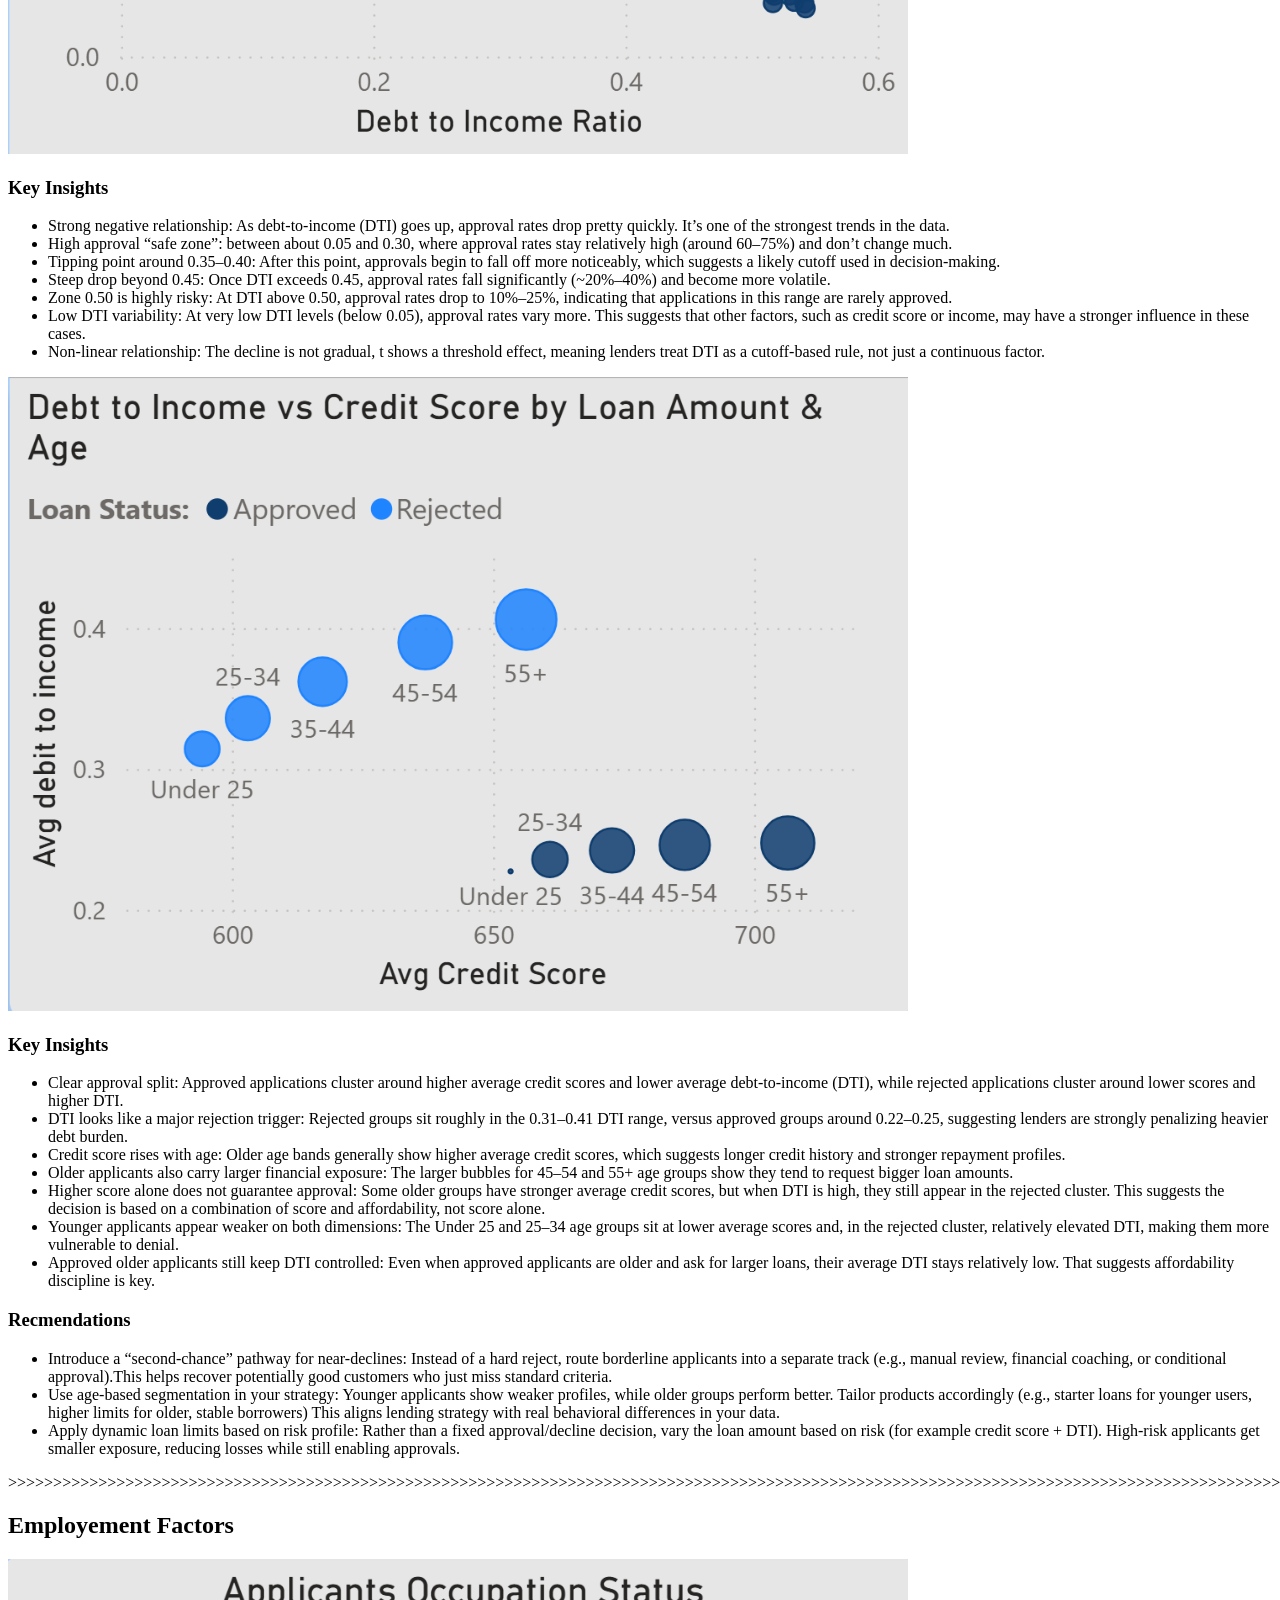
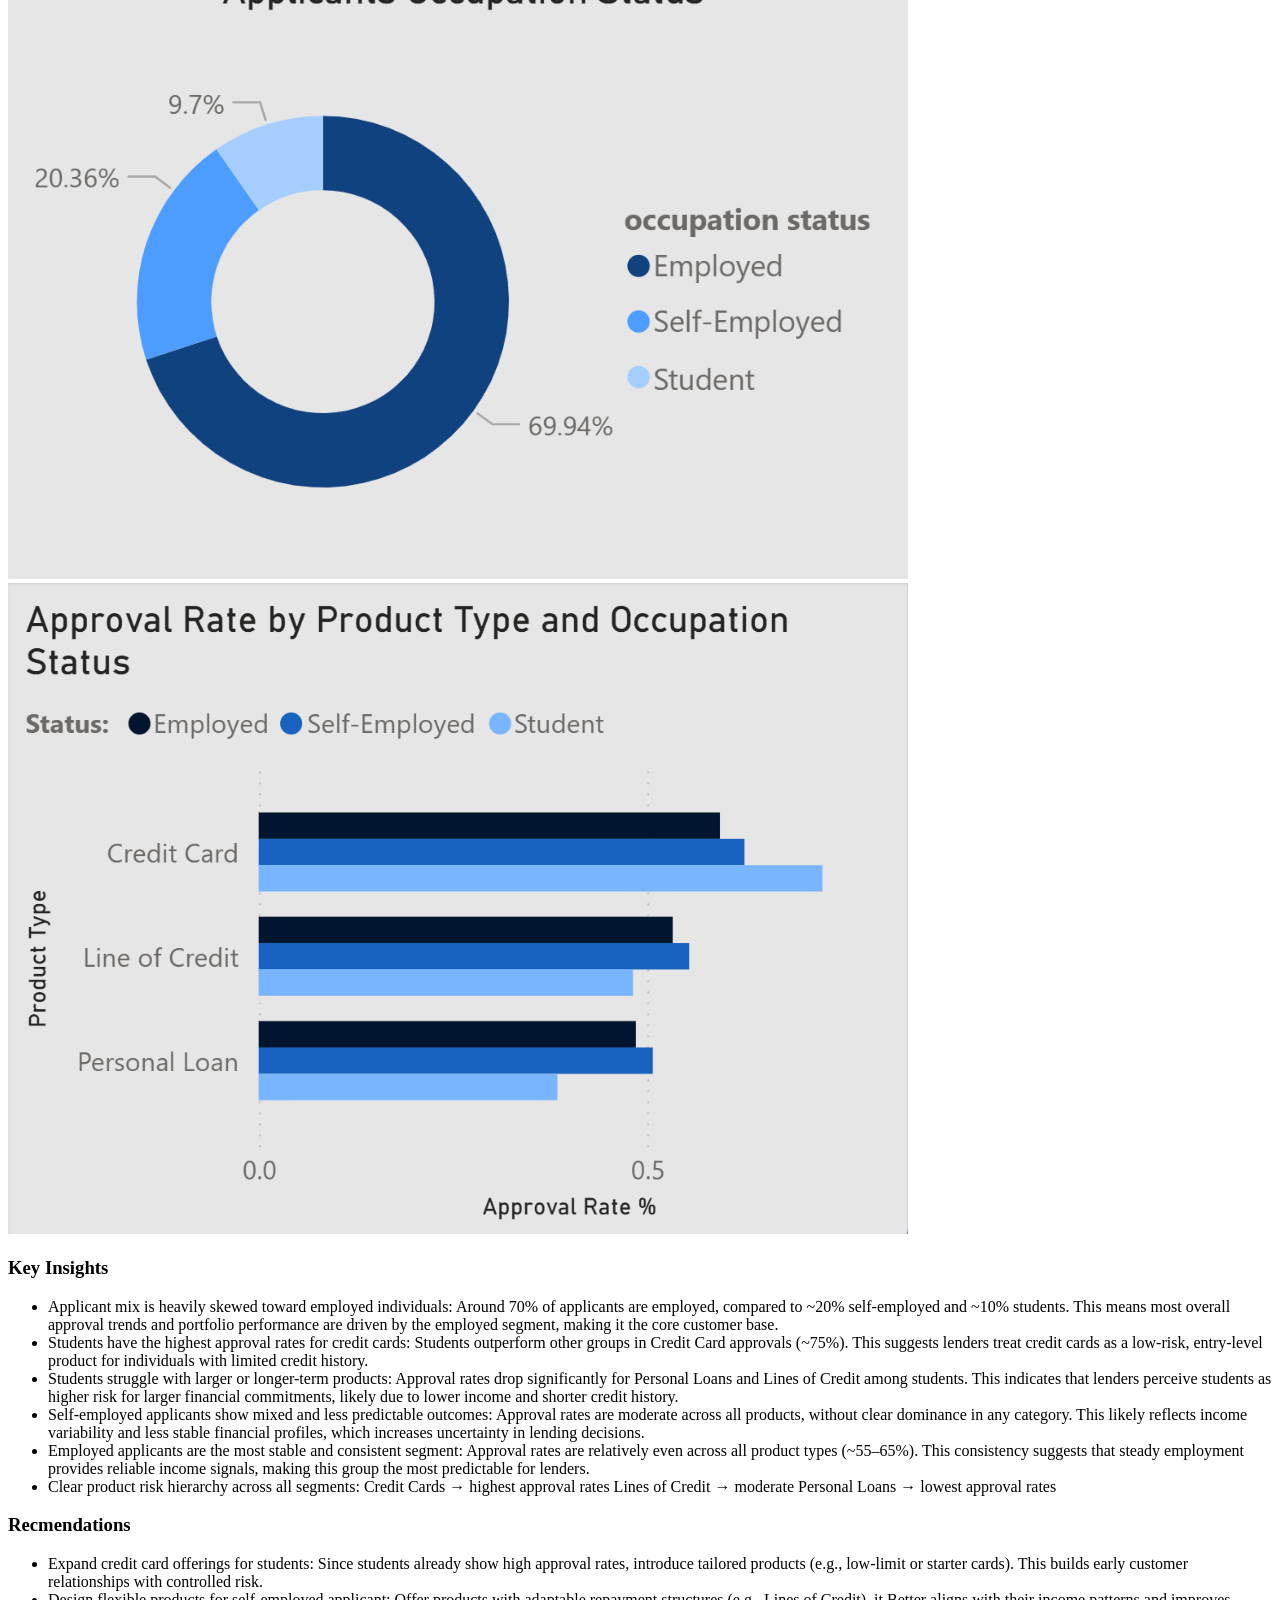
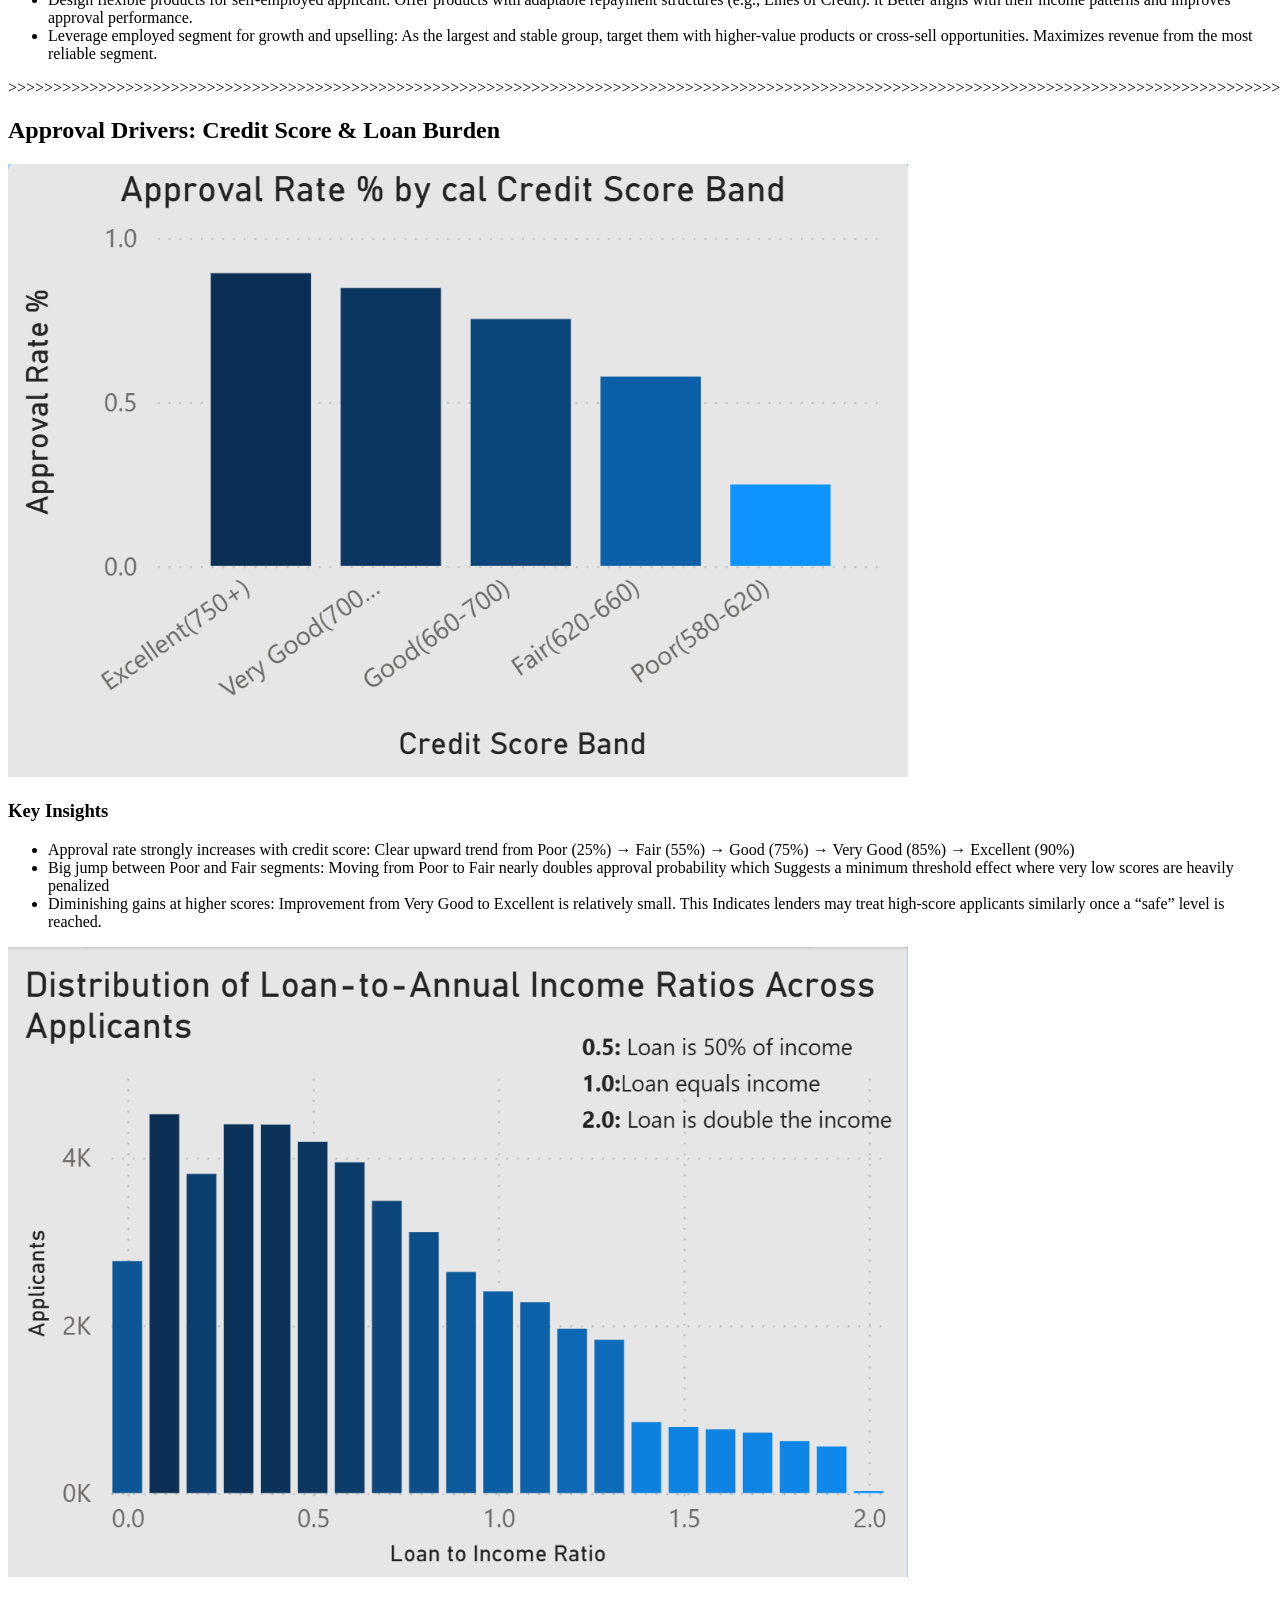
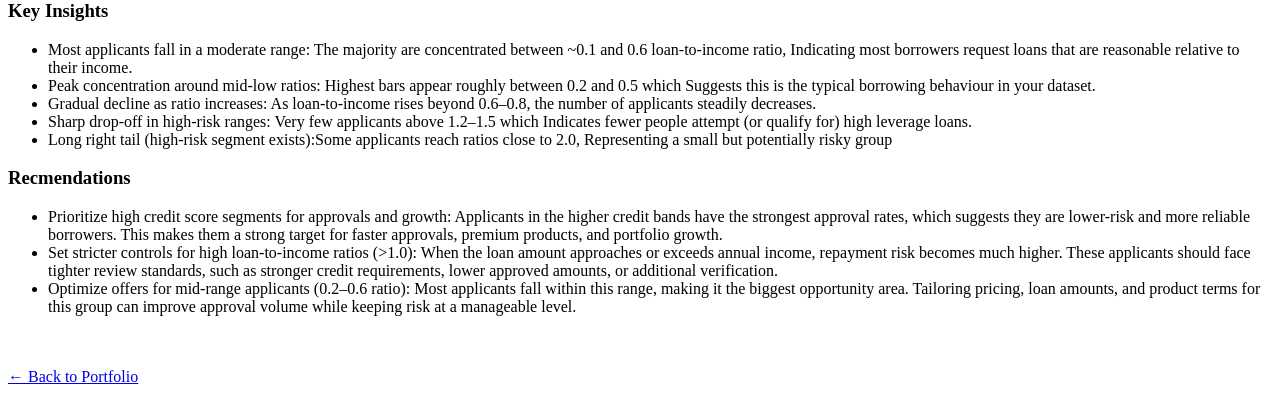
==== commit 50a237d7: "Update insights page: bank loan.html" ====
--- a/insights page: bank loan.html
+++ b/insights page: bank loan.html
@@ -25,12 +25,11 @@
 
     <h3>Key Insights</h3>
     <ul>
-      <li>Strong negative relationship: 
-		  As debt-to-income (DTI) goes up, approval rates drop pretty quickly. It’s one of the strongest trends in the data.</li>
-      <li>High approval “safe zone”: between about 0.05 and 0.30, where approval rates stay relatively high (around 60–75%) and don’t change much.</li>
-      <li>Tipping point around 0.35–0.40: After this point, approvals begin to fall off more noticeably, which suggests a likely cutoff used in decision-making.</li>
-      <li>Steep drop beyond 0.45:  Once DTI exceeds 0.45, approval rates fall significantly (~20%–40%) and become more volatile.</li>
-      <li>Zone 0.50 is highly risky : At DTI above 0.50, approval rates drop to 10%–25%, indicating that applications in this range are rarely approved.</li>
+      <li>Strong negative relationship:   As debt-to-income (DTI) goes up, approval rates drop pretty quickly. It’s one of the strongest trends in the data.</li>
+      <li>High approval “safe zone”:   between about 0.05 and 0.30, where approval rates stay relatively high (around 60–75%) and don’t change much.</li>
+      <li>Tipping point around 0.35–0.40:   After this point, approvals begin to fall off more noticeably, which suggests a likely cutoff used in decision-making.</li>
+      <li>Steep drop beyond 0.45:   Once DTI exceeds 0.45, approval rates fall significantly (~20%–40%) and become more volatile.</li>
+      <li>Zone 0.50 is highly risky:  At DTI above 0.50, approval rates drop to 10%–25%, indicating that applications in this range are rarely approved.</li>
       <li>Low DTI variability:  At very low DTI levels (below 0.05), approval rates vary more. This suggests that other factors, such as credit score or income, may have a stronger influence in these cases. </li>
       <li>Non-linear relationship: The decline is not gradual, t shows a threshold effect, meaning lenders treat DTI as a cutoff-based rule, not just a continuous factor.</li>
     </ul>
@@ -48,12 +47,17 @@
       <li>Younger applicants appear weaker on both dimensions: The Under 25 and 25–34 age groups sit at lower average scores and, in the rejected cluster, relatively elevated DTI, making them more vulnerable to denial. </li>
       <li>Approved older applicants still keep DTI controlled: Even when approved applicants are older and ask for larger loans, their average DTI stays relatively low. That suggests affordability discipline is key.</li>
     </ul>
+	  
+    <h3>Recmendations</h3>
+    <ul>
+      <li>Introduce a “second-chance” pathway for near-declines:  Instead of a hard reject, route borderline applicants into a separate track (e.g., manual review, financial coaching, or conditional approval).This helps recover potentially good customers who just miss standard criteria.</li> 
+	  <li>Use age-based segmentation in your strategy:   Younger applicants show weaker profiles, while older groups perform better. Tailor products accordingly (e.g., starter loans for younger users, higher limits for older, stable borrowers) This aligns lending strategy with real behavioral differences in your data.</li>
+	  <li>Apply dynamic loan limits based on risk profile:   Rather than a fixed approval/decline decision, vary the loan amount based on risk (for example credit score + DTI). High-risk applicants get smaller exposure, reducing losses while still enabling approvals.</li>
 
-
-
+ </ul>
 	  
 
- <!--💡INSIGHT 2 -->>>>>>>>>>>>>>>>>>>>>>>>>>>>>>>>>>>>>>>>>>>>>>>>>>>>>>>>>>>>>>>>>>>>>>>>>>>>>>>>>>>>>>>>>>>>>>>>>>>>>>>>>>>>>>>>>>>>>>>>>>>>>>>>>>>>>>>>>>>>>>>>>>>>>>>>>>>>>>>>>>>>>>>>>>>>>>>>>>>>>>>>>>>>>>>>>>>>>>>>>>>>>>>
+ <!--💡INSIGHT 2 -->>>>>>>>>>>>>>>>>>>>>>>>>>>>>>>>>>>>>>>>>>>>>>>>>>>>>>>>>>>>>>>>>>>>>>>>>>>>>>>>>>>>>>>>>>>>>>>>>>>>>>>>>>>>>>>>>>>>>>>>>>>>>>>>>>>>>>>>>>>>>>>>>>>>>>>>>>>>>>>>>>>>>>>>>>>>>>>>>>>>>>>>>>>>>>>>>>>>>>>>>>>>>>>>>>>>>>>>>>>>>>>>>>>>>>>>>>>>>>>>>>>>>>>>>>>>>>>>>>>>>>>>>>>>>>>>>>>>>>>>>>>>>>>>>>>>>>>>>>>>>>>>>>>>>>>>>>>>>>>>>>>>>>>>>>>>>>>>>>>>>>>>>>>>>>>>>>>>>>>>>
 
     
   <h1>Employement Factors</h1>
@@ -73,11 +77,15 @@
 						Personal Loans → lowest approval rates</li>
      </ul>
 
-
-
+    <h3>Recmendations</h3>
+    <ul>
+      <li>Expand credit card offerings for students:  Since students already show high approval rates, introduce tailored products (e.g., low-limit or starter cards). This builds early customer relationships with controlled risk.</li> 
+	  <li>Design flexible products for self-employed applicant:  Offer products with adaptable repayment structures (e.g., Lines of Credit). it Better aligns with their income patterns and improves approval performance.</li>
+	  <li>Leverage employed segment for growth and upselling:  As the largest and stable group, target them with higher-value products or cross-sell opportunities. Maximizes revenue from the most reliable segment.</li>
+ </ul>
 	  
 
- <!--💡INSIGHT 3 -->>>>>>>>>>>>>>>>>>>>>>>>>>>>>>>>>>>>>>>>>>>>>>>>>>>>>>>>>>>>>>>>>>>>>>>>>>>>>>>>>>>>>>>>>>>>>>>>>>>>>>>>>>>>>>>>>>>>>>>>>>>>>>>>>>>>>>>>>>>>>>>>>>>>>>>>>>>>>>>>>>>>>>>>>>>>>>>>>>>>>>>>>>>>>>>>>>>>>>>>>>>>>>>>>
+ <!--💡INSIGHT 3 -->>>>>>>>>>>>>>>>>>>>>>>>>>>>>>>>>>>>>>>>>>>>>>>>>>>>>>>>>>>>>>>>>>>>>>>>>>>>>>>>>>>>>>>>>>>>>>>>>>>>>>>>>>>>>>>>>>>>>>>>>>>>>>>>>>>>>>>>>>>>>>>>>>>>>>>>>>>>>>>>>>>>>>>>>>>>>>>>>>>>>>>>>>>>>>>>>>>>>>>>>>>>>>>>>>>>>>>>>>>>>>>>>>>>>>>>>>>>>>>>>>>>>>>>>>>>>>>>>>>>>>>>>>>>>>>>>>>>>>>>>>>>>>>>>>>>>>>>>>>>>>>>>>>>>>>>>>>>>>>>>>>>>>>>>>>>>>>>>>>>>>>>>>>>>>>>>>>>>>>>>>>
     
   <h1>Approval Drivers: Credit Score & Loan Burden</h1>
      <img src="assets/Images/Bank loan/aproval rate by CS.png" alt="Chart showing sales trend" width="900">
@@ -100,6 +108,12 @@
 		     <li>Long right tail (high-risk segment exists):Some applicants reach ratios close to 2.0, Representing a small but potentially risky group</li>	
     </ul>
 
+	<h3>Recmendations</h3>
+    <ul>
+      <li>Prioritize high credit score segments for approvals and growth:   Applicants in the higher credit bands have the strongest approval rates, which suggests they are lower-risk and more reliable borrowers. This makes them a strong target for faster approvals, premium products, and portfolio growth.</li> 
+	  <li>Set stricter controls for high loan-to-income ratios (>1.0):   When the loan amount approaches or exceeds annual income, repayment risk becomes much higher. These applicants should face tighter review standards, such as stronger credit requirements, lower approved amounts, or additional verification.</li>
+	  <li>Optimize offers for mid-range applicants (0.2–0.6 ratio):    Most applicants fall within this range, making it the biggest opportunity area. Tailoring pricing, loan amounts, and product terms for this group can improve approval volume while keeping risk at a manageable level.</li>
+ </ul>
 
 <br><br>
     <a href="index.html">← Back to Portfolio</a>
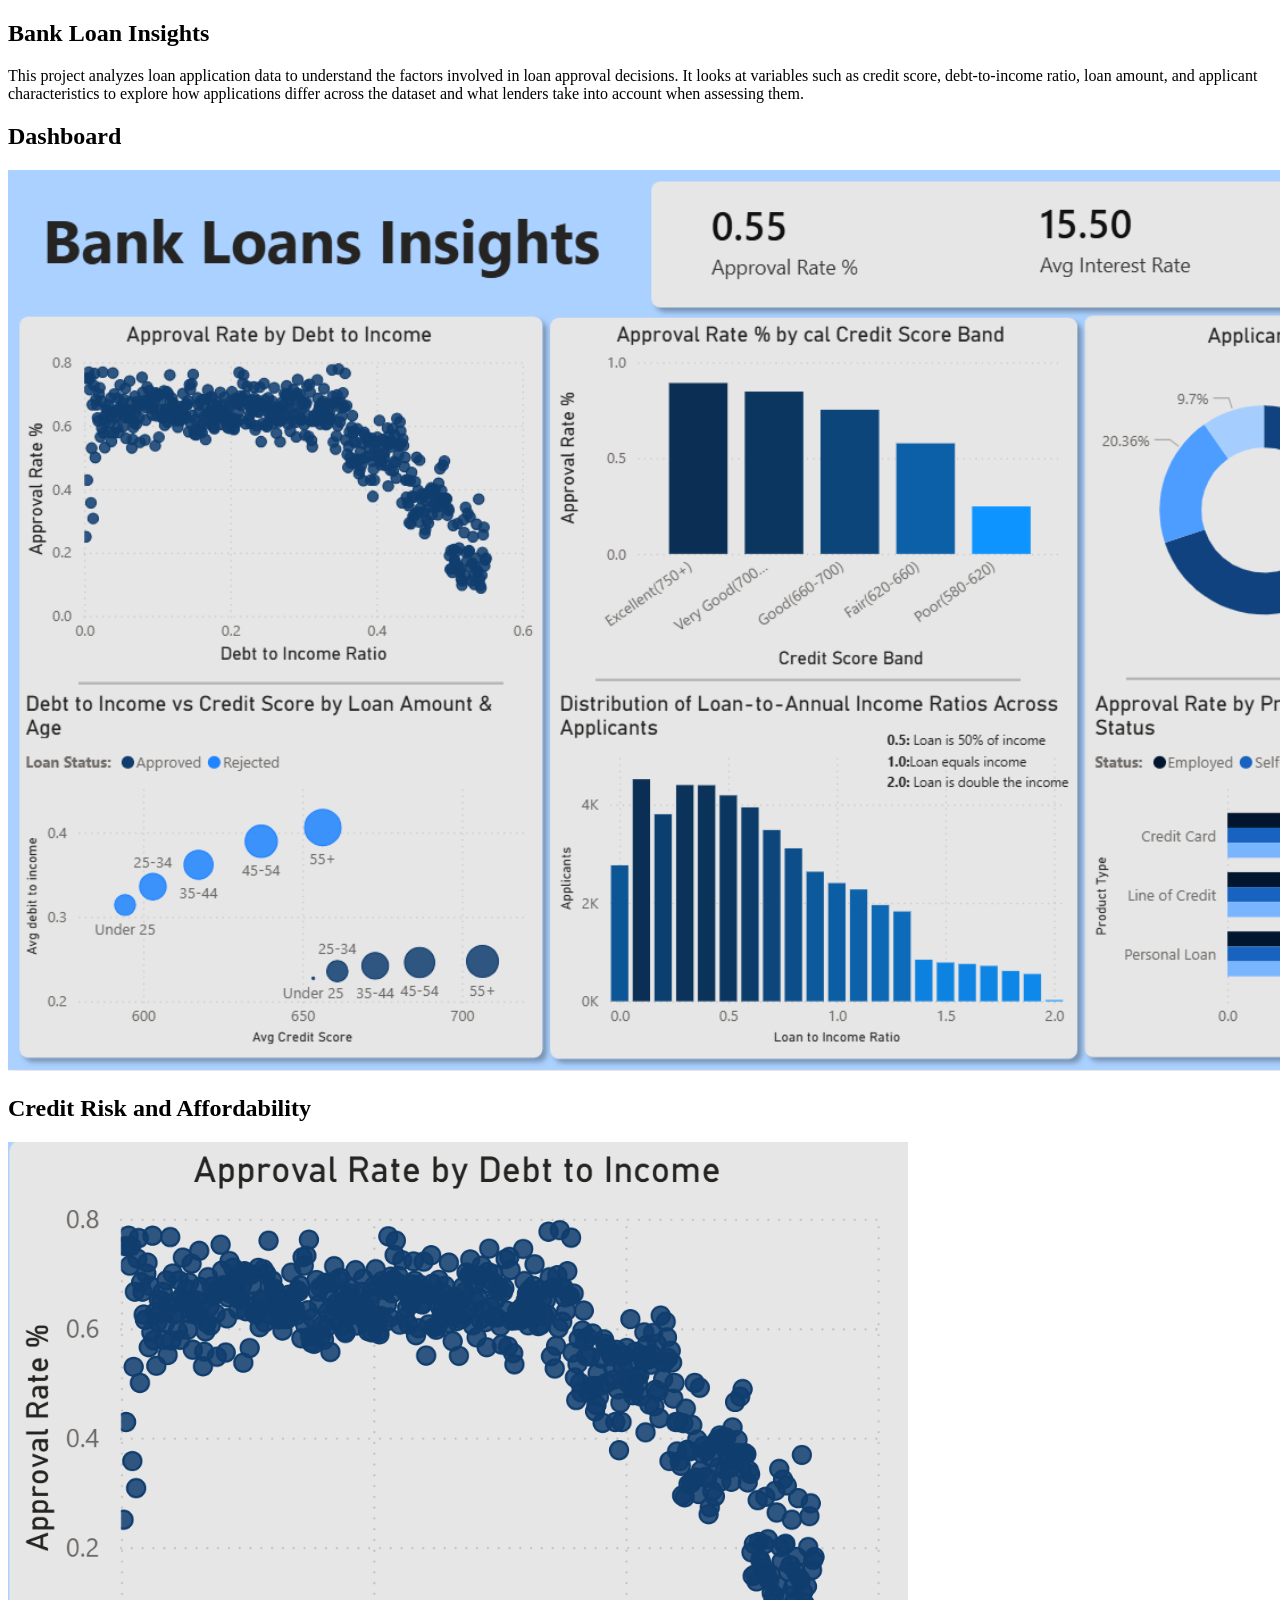
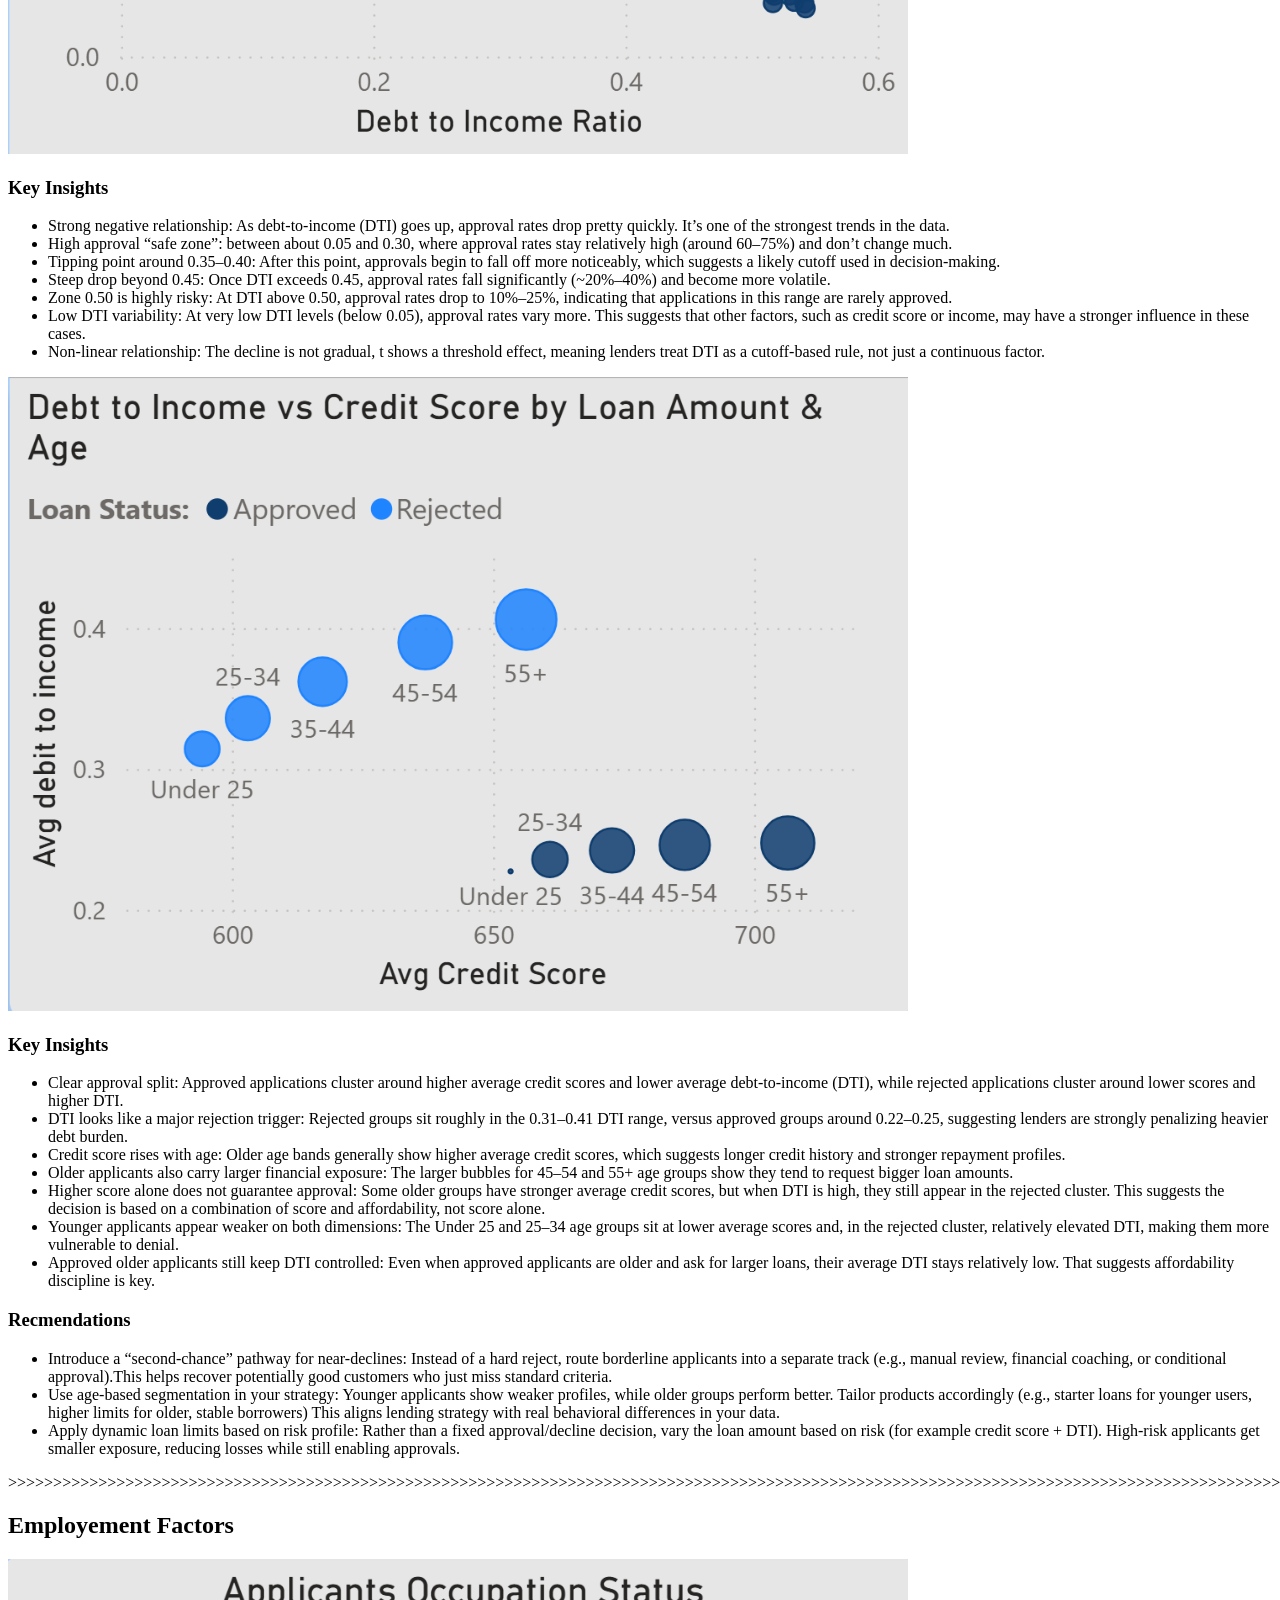
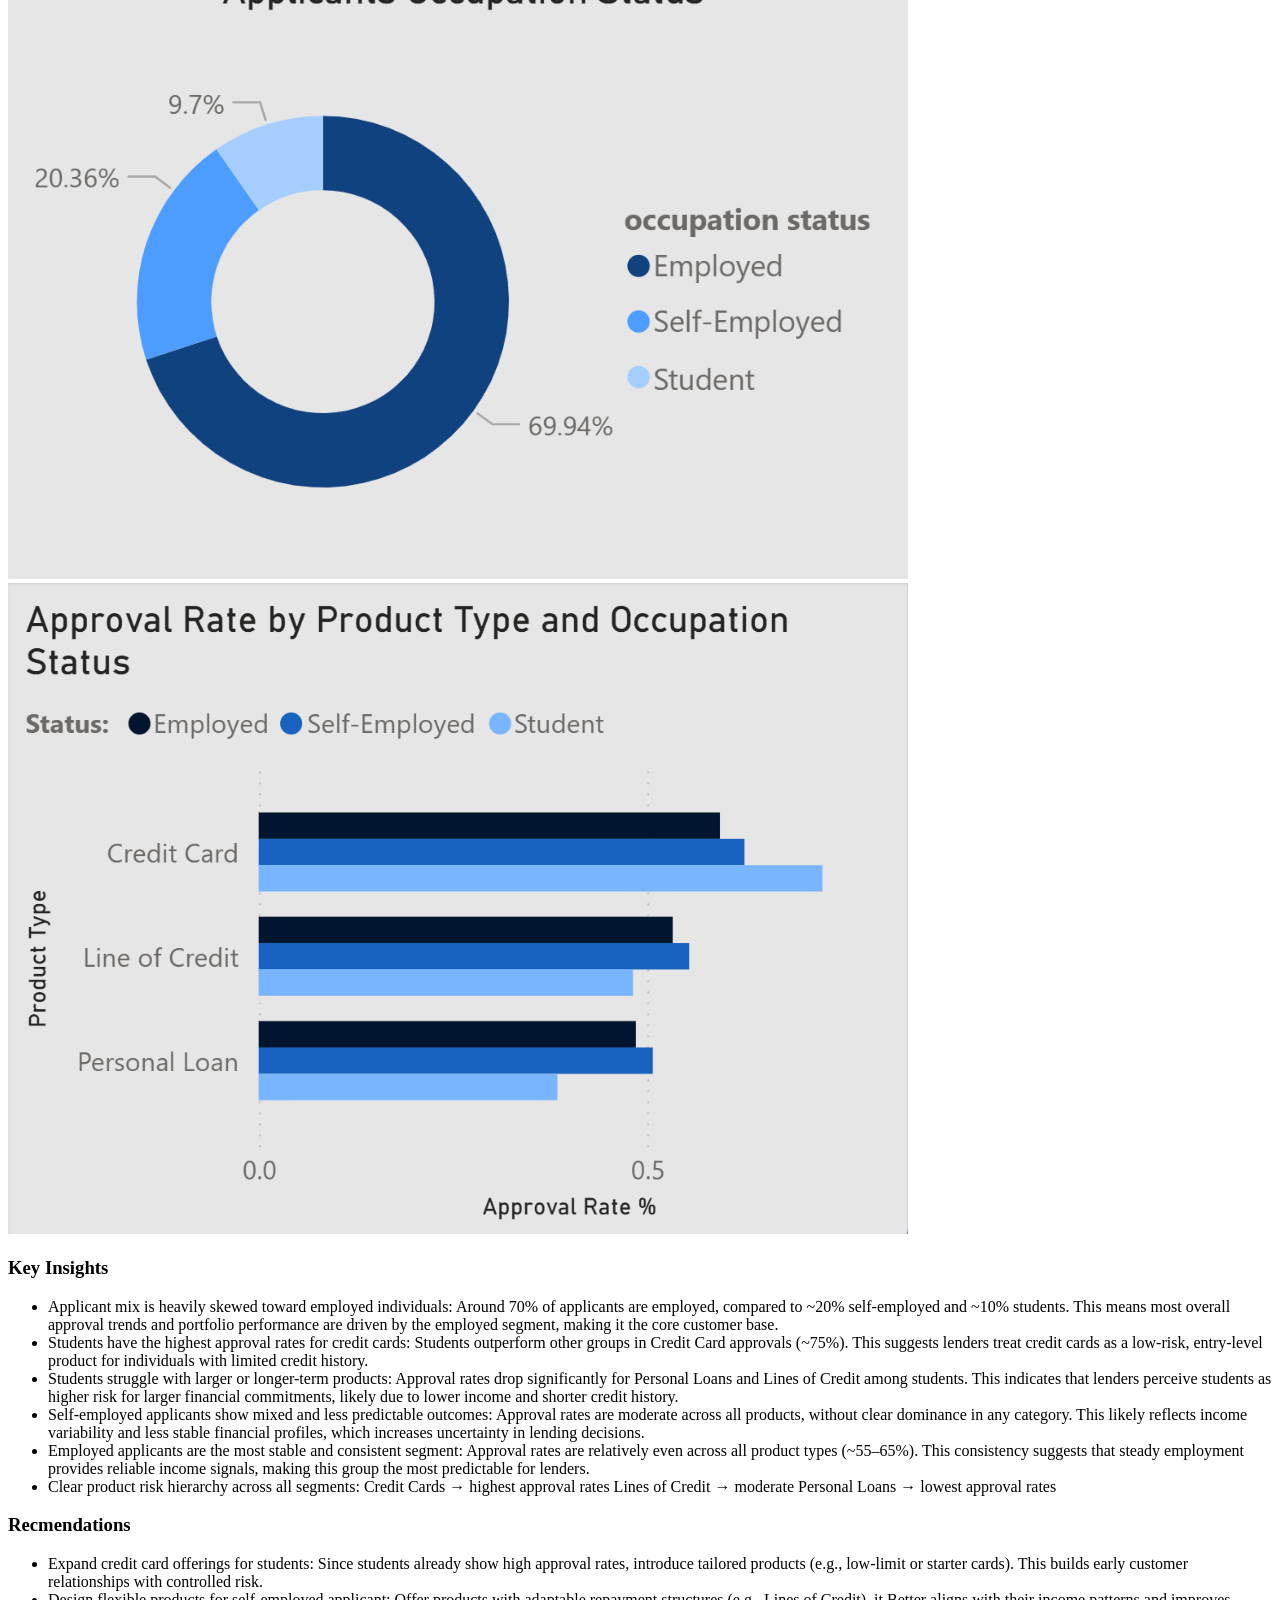
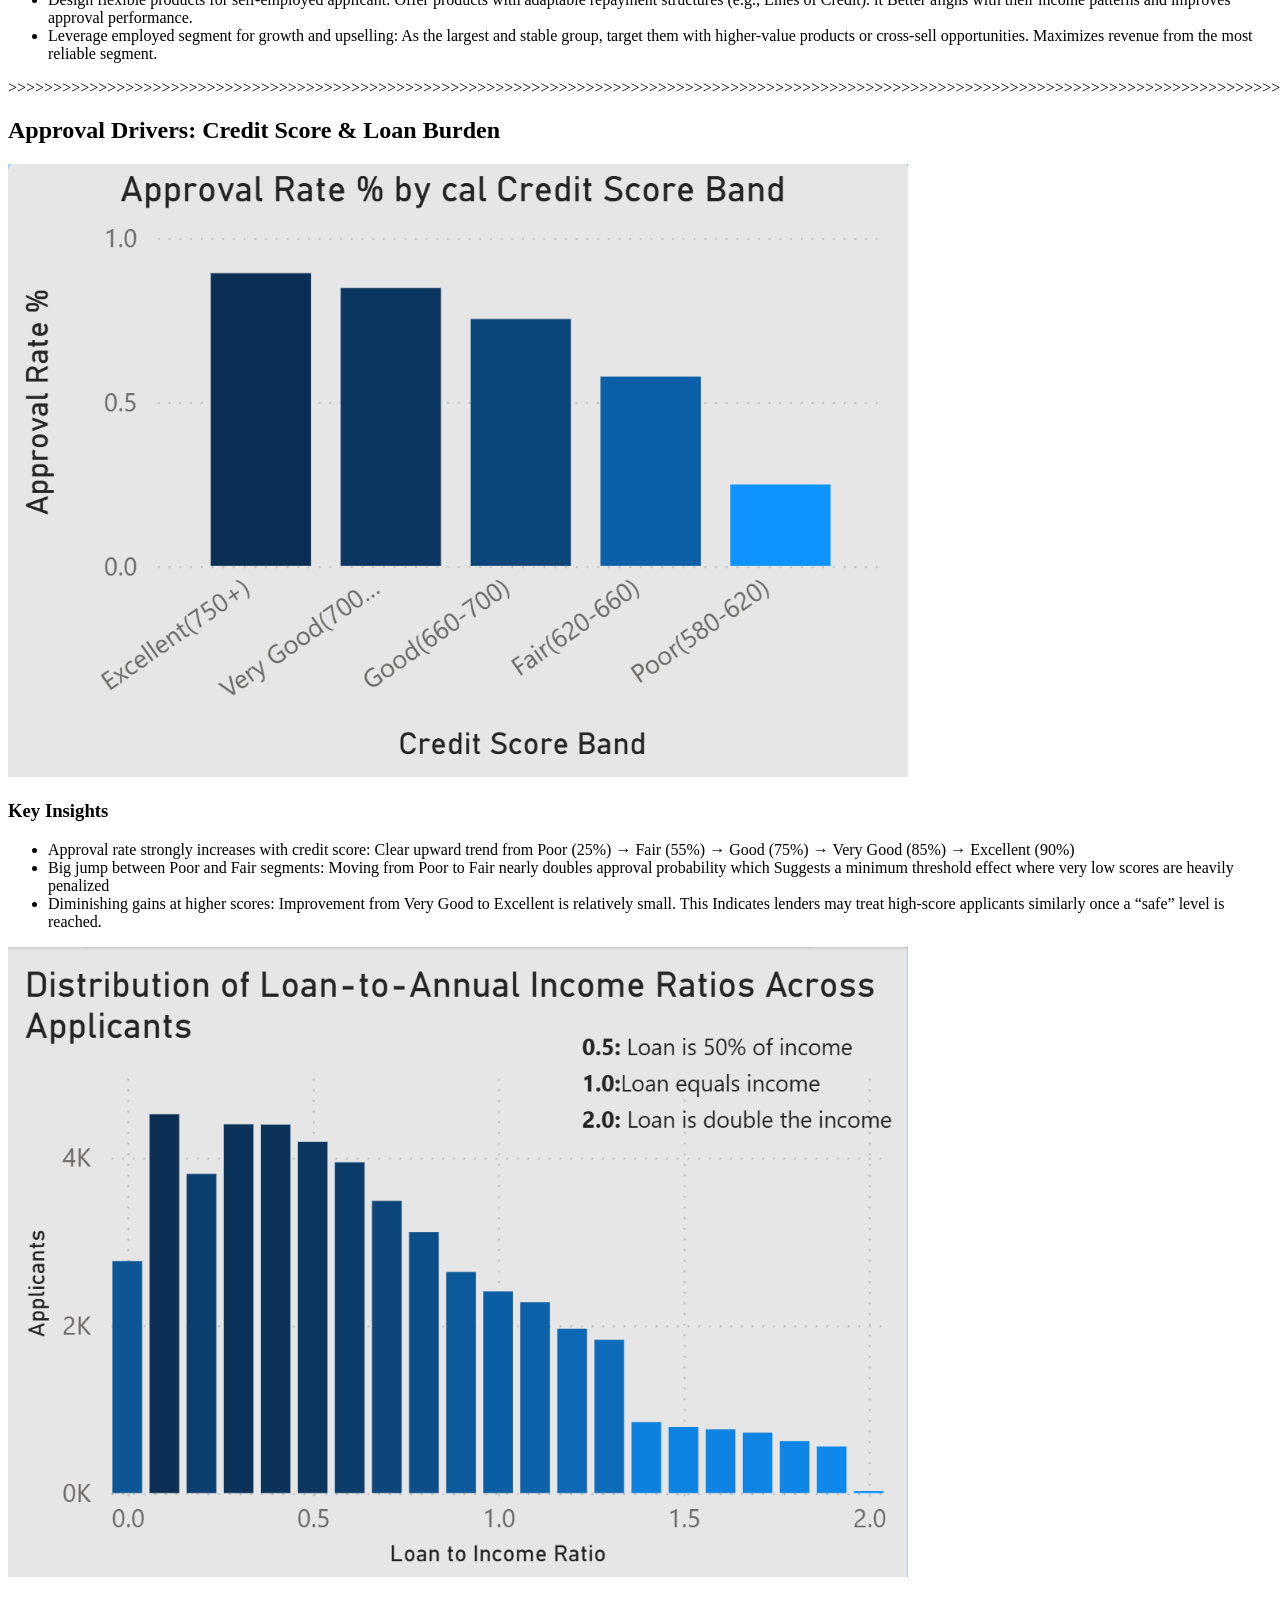
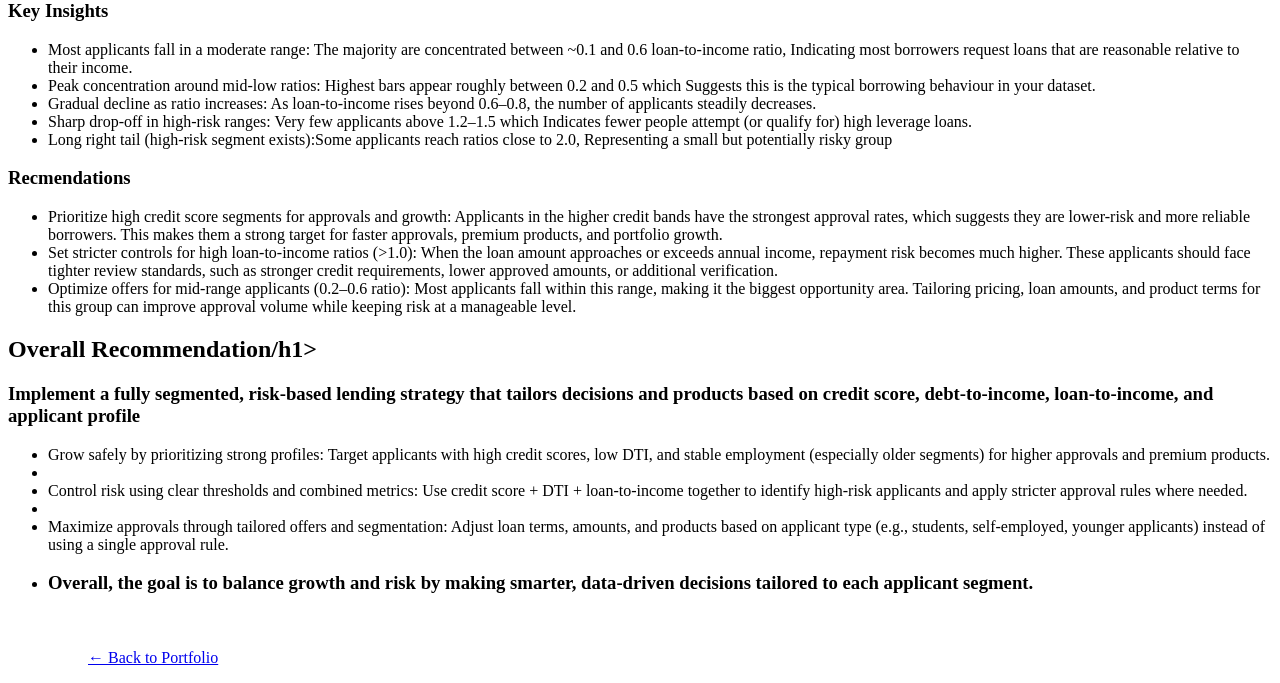
==== commit a78a6fb4: "Update insights page: bank loan.html" ====
--- a/insights page: bank loan.html
+++ b/insights page: bank loan.html
@@ -115,6 +115,16 @@
 	  <li>Optimize offers for mid-range applicants (0.2–0.6 ratio):    Most applicants fall within this range, making it the biggest opportunity area. Tailoring pricing, loan amounts, and product terms for this group can improve approval volume while keeping risk at a manageable level.</li>
  </ul>
 
+<h1>Overall Recommendation/h1>
+	 <h3>Implement a fully segmented, risk-based lending strategy that tailors decisions and products based on credit score, debt-to-income, loan-to-income, and applicant profile</h3>
+    <ul>
+	  <li>Grow safely by prioritizing strong profiles:   Target applicants with high credit scores, low DTI, and stable employment (especially older segments) for higher approvals and premium products.<li>
+	  <li>Control risk using clear thresholds and combined metrics:   Use credit score + DTI + loan-to-income together to identify high-risk applicants and apply stricter approval rules where needed.<li>
+	  <li>Maximize approvals through tailored offers and segmentation:   Adjust loan terms, amounts, and products based on applicant type (e.g., students, self-employed, younger applicants) instead of using a single approval rule.<li>
+
+	<h3>Overall, the goal is to balance growth and risk by making smarter, data-driven decisions tailored to each applicant segment.</h3>	  
+    <ul>
+
 <br><br>
     <a href="index.html">← Back to Portfolio</a>
   </section>
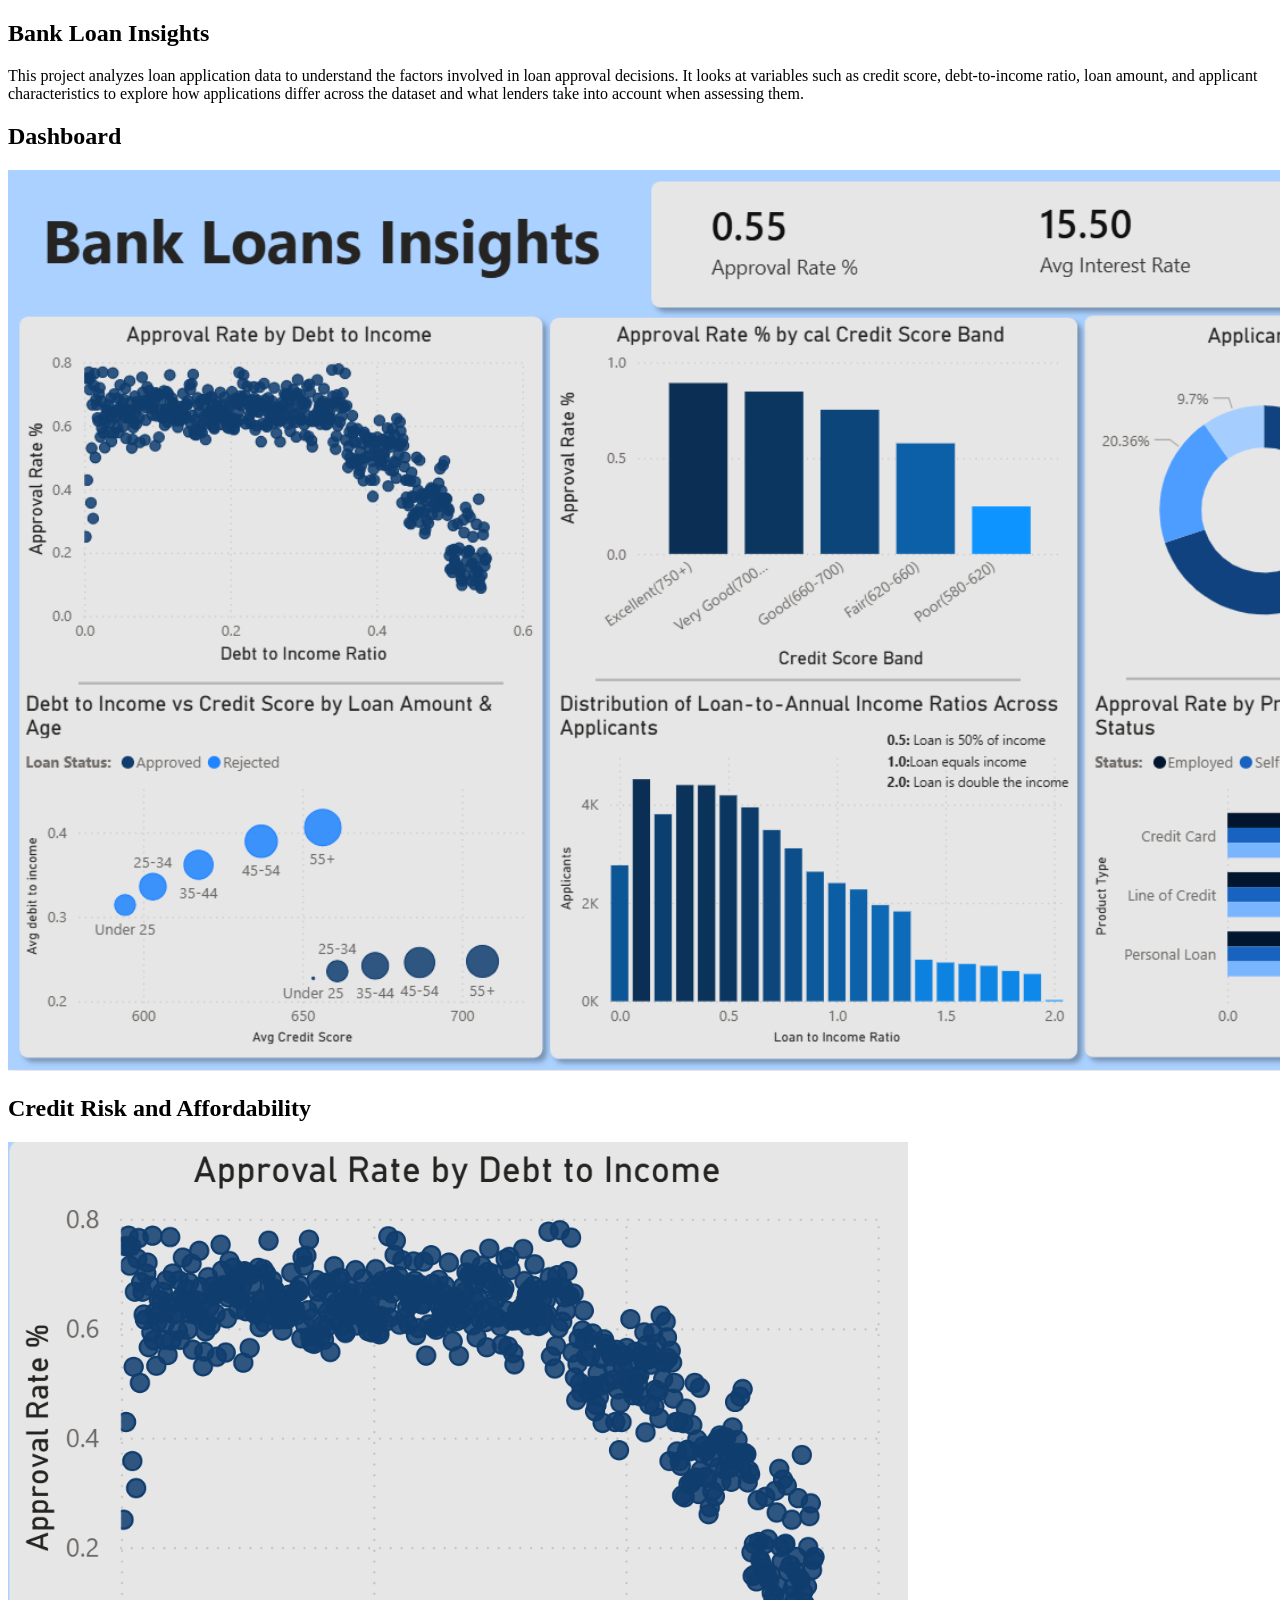
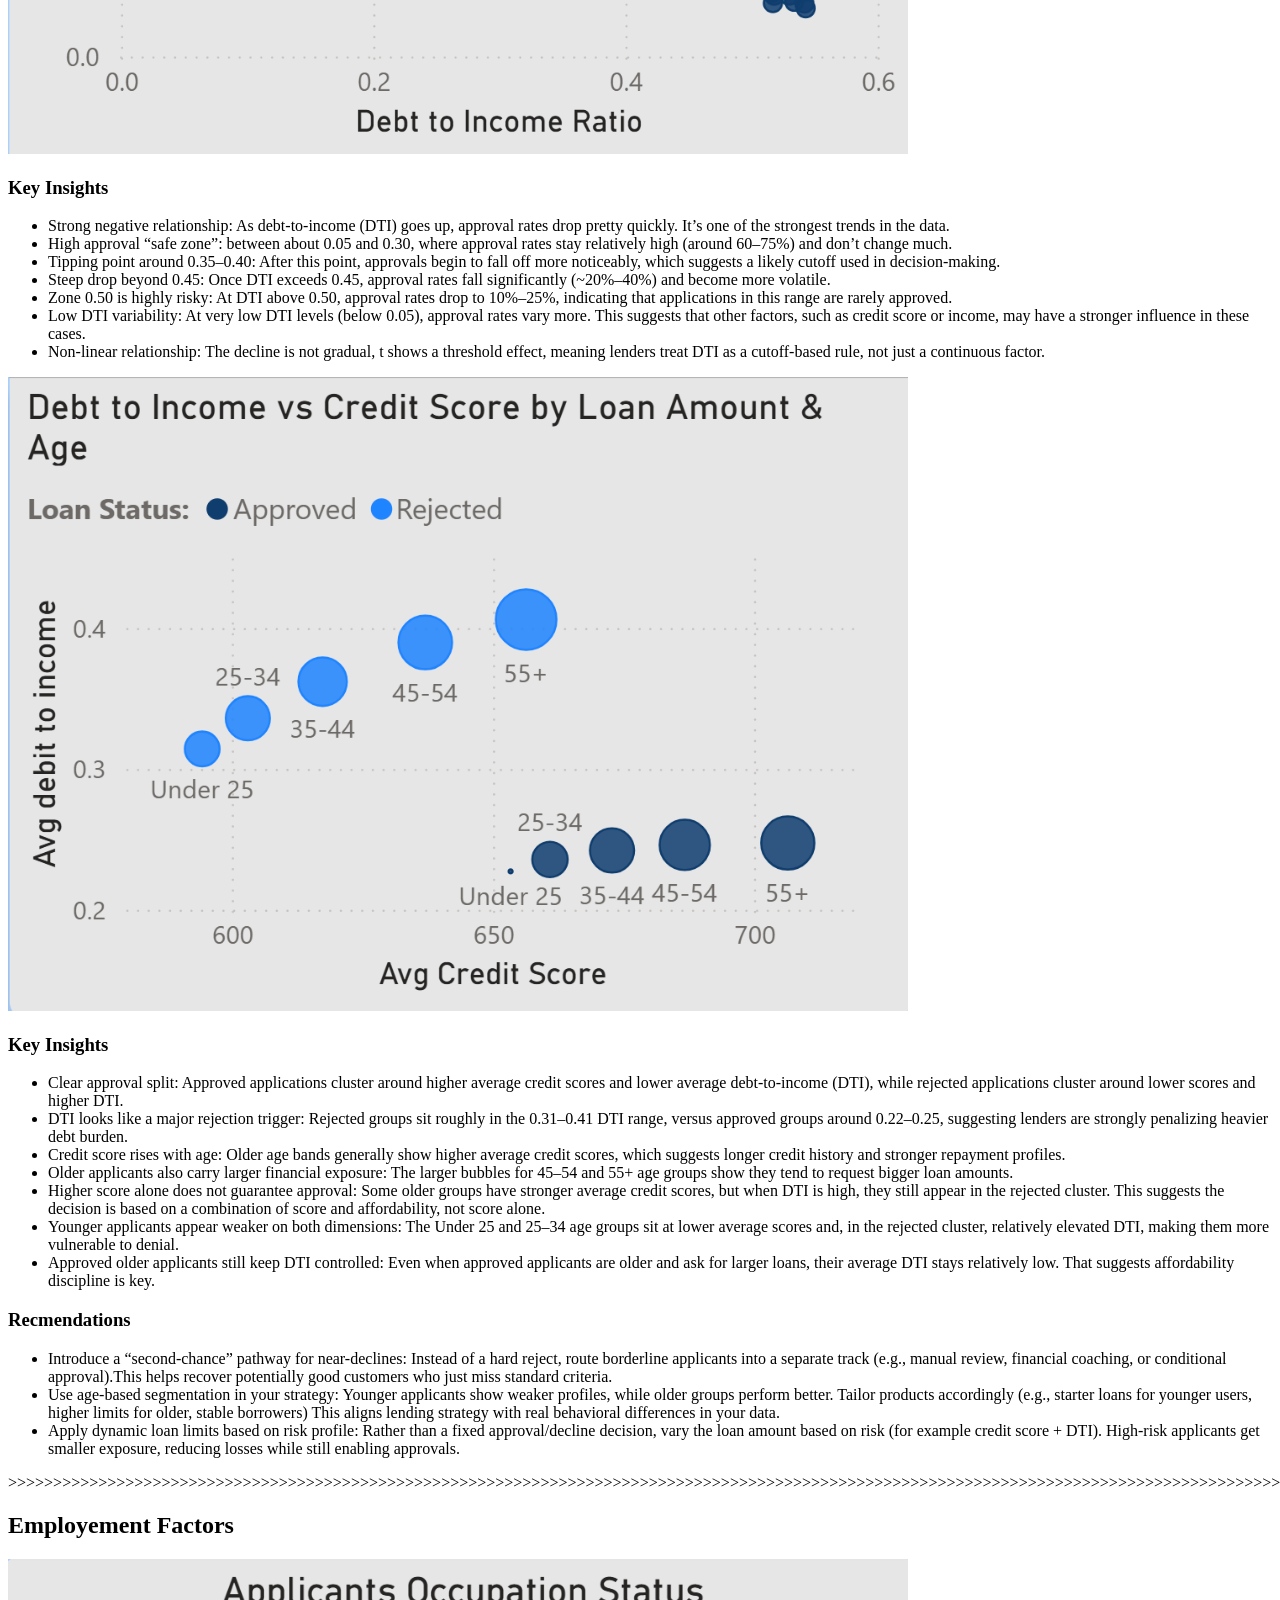
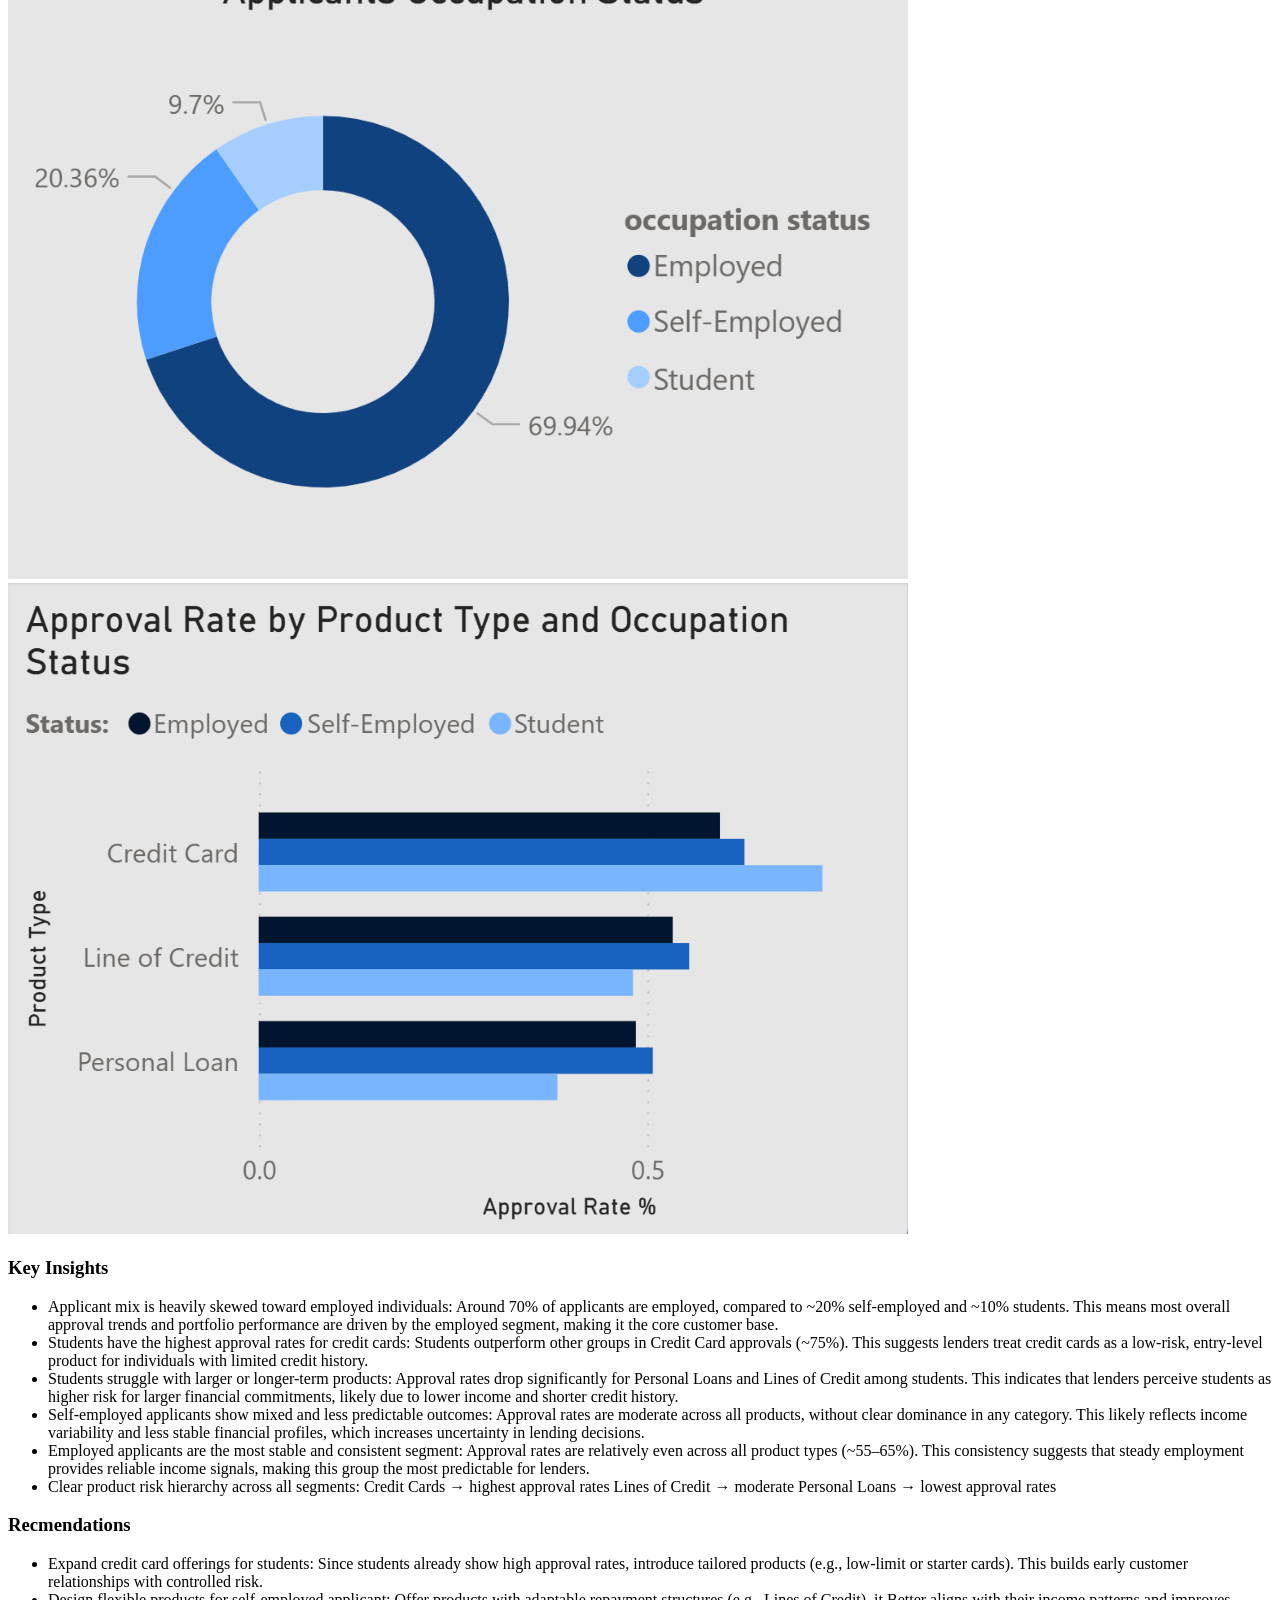
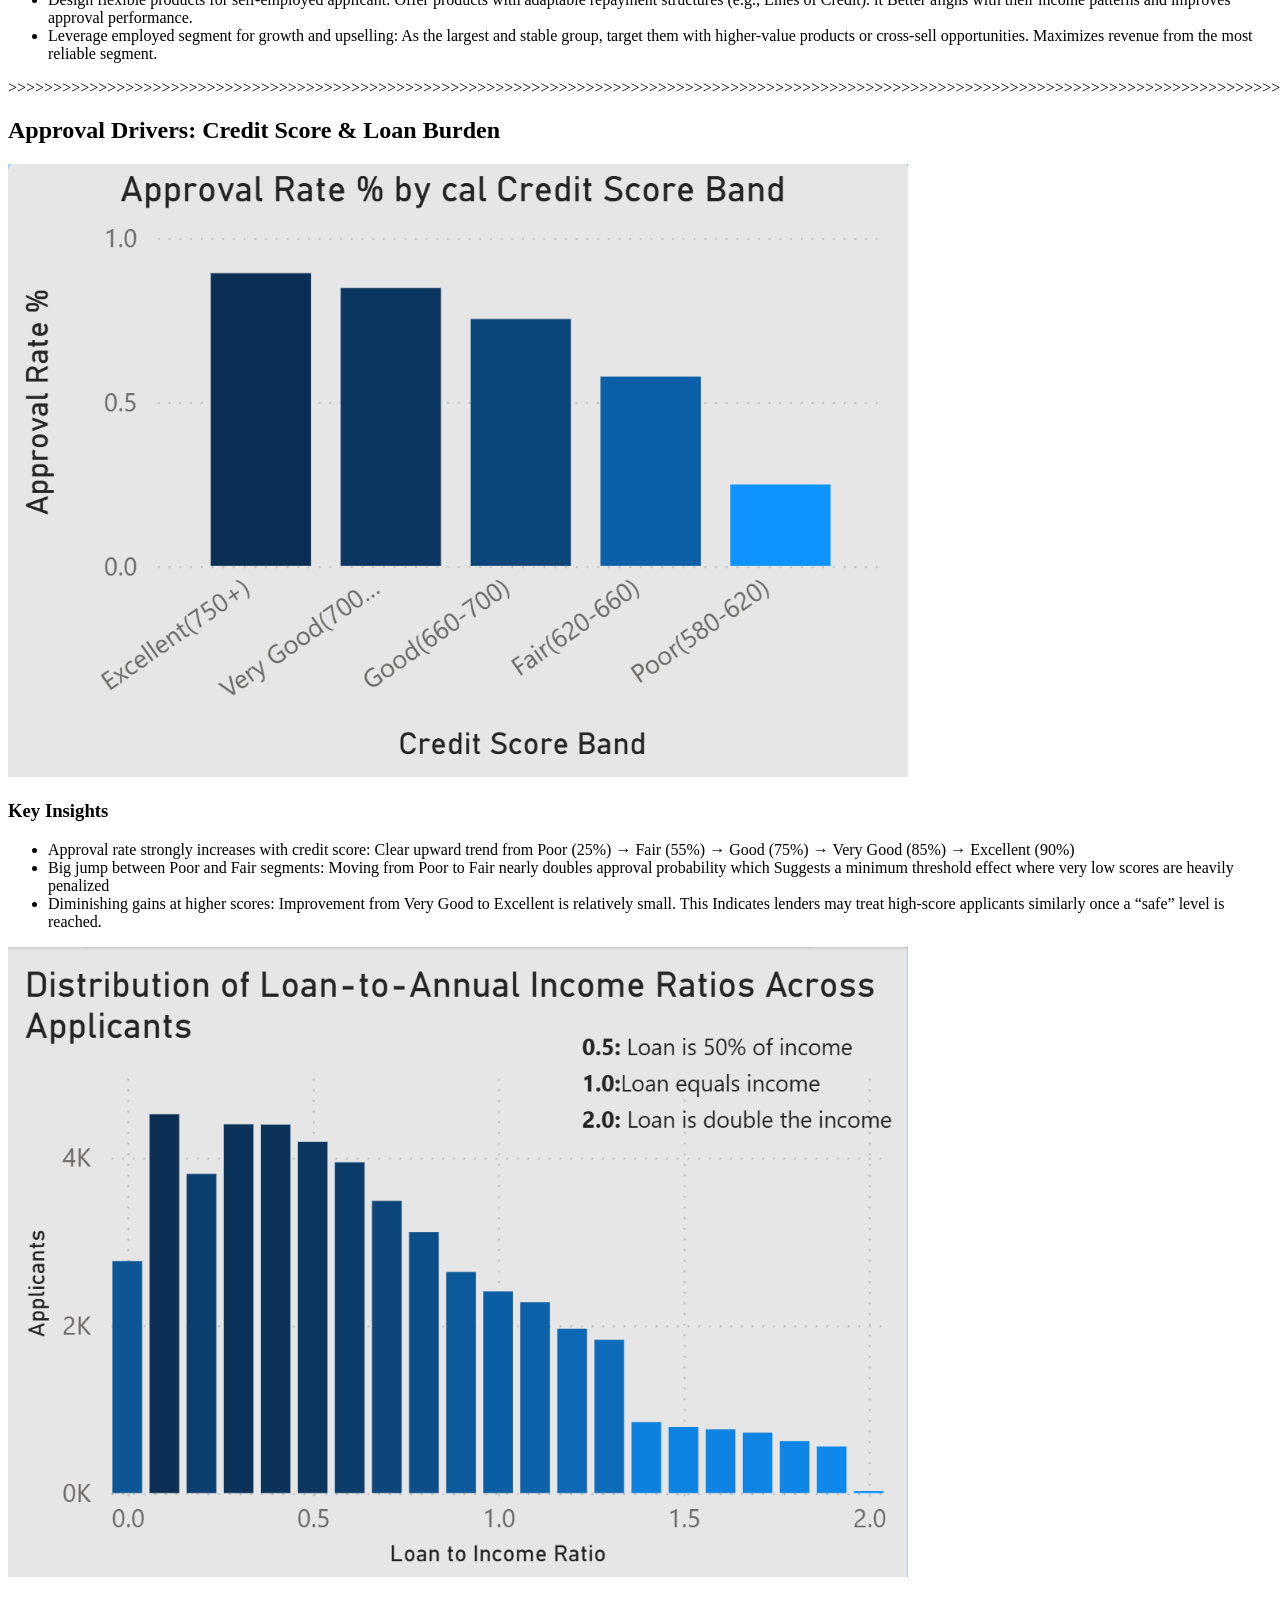
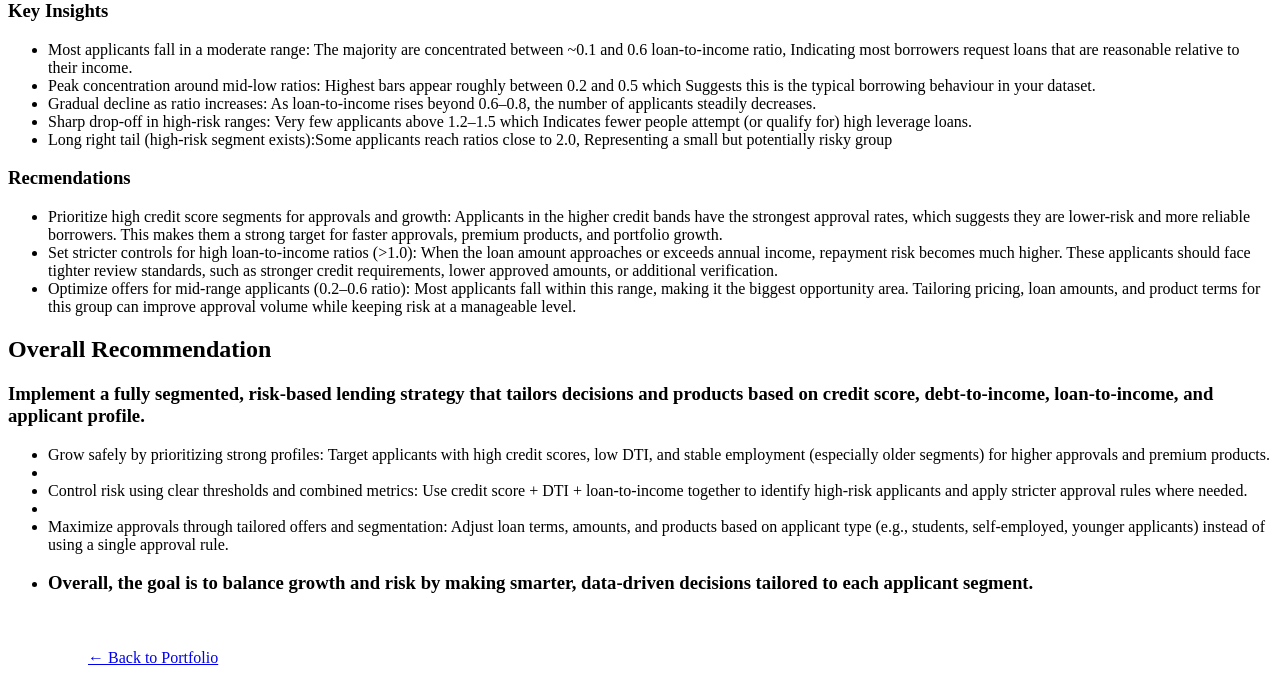
==== commit b2cda49d: "Update insights page: bank loan.html" ====
--- a/insights page: bank loan.html
+++ b/insights page: bank loan.html
@@ -115,8 +115,8 @@
 	  <li>Optimize offers for mid-range applicants (0.2–0.6 ratio):    Most applicants fall within this range, making it the biggest opportunity area. Tailoring pricing, loan amounts, and product terms for this group can improve approval volume while keeping risk at a manageable level.</li>
  </ul>
 
-<h1>Overall Recommendation/h1>
-	 <h3>Implement a fully segmented, risk-based lending strategy that tailors decisions and products based on credit score, debt-to-income, loan-to-income, and applicant profile</h3>
+<h1>Overall Recommendation</h1>
+	 <h3>Implement a fully segmented, risk-based lending strategy that tailors decisions and products based on credit score, debt-to-income, loan-to-income, and applicant profile.</h3>
     <ul>
 	  <li>Grow safely by prioritizing strong profiles:   Target applicants with high credit scores, low DTI, and stable employment (especially older segments) for higher approvals and premium products.<li>
 	  <li>Control risk using clear thresholds and combined metrics:   Use credit score + DTI + loan-to-income together to identify high-risk applicants and apply stricter approval rules where needed.<li>
